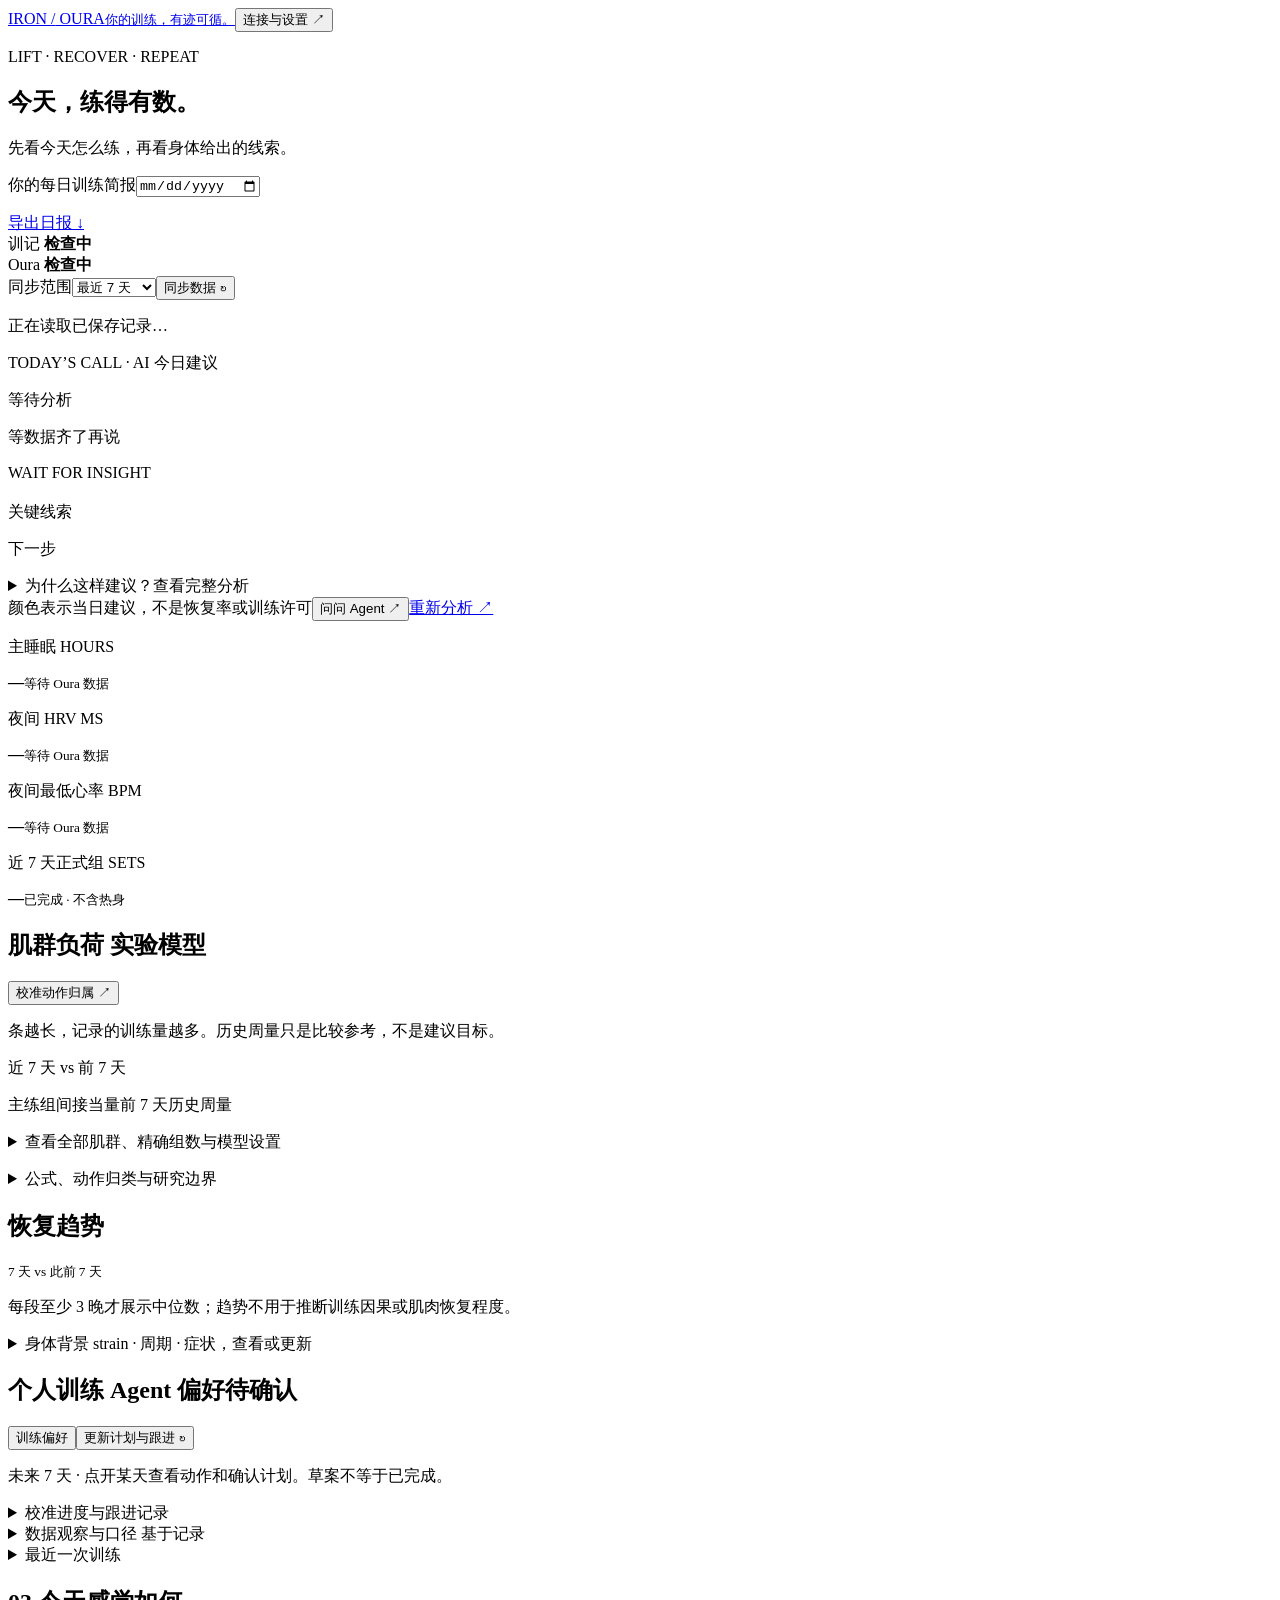
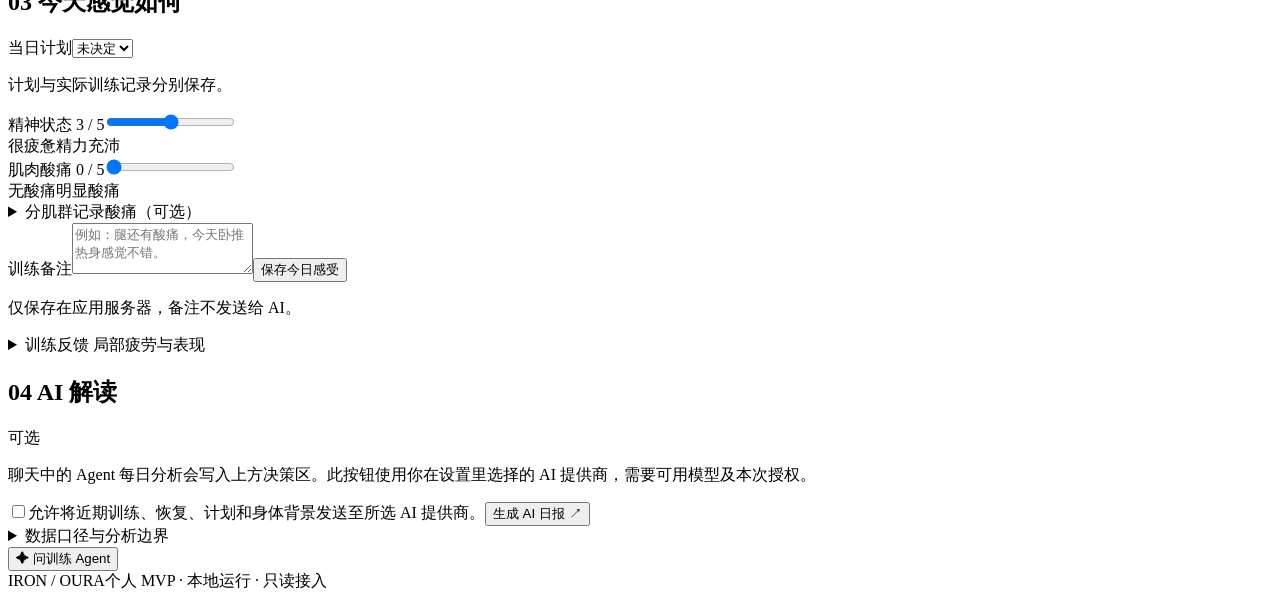
==== static/index.html @ e5709f3f "Clarify cloud storage and credential-free migration handoff" ====
<!doctype html>
<html lang="zh-CN">
<head><meta charset="utf-8"><meta name="viewport" content="width=device-width,initial-scale=1"><meta name="iron-token" content="__NONCE__"><title>IRON / OURA · 训练与恢复</title><link rel="stylesheet" href="/style.css"><script src="/app.js" defer></script></head>
<body>
<header><a class="brand" href="/">IRON <span>/</span> OURA<small>你的训练，有迹可循。</small></a><button class="ghost" id="settings-button">连接与设置 ↗</button></header>
<main>
<section class="intro"><div><p class="eyebrow">LIFT · RECOVER · REPEAT</p><h1>今天，练得有数。</h1><p class="sub">先看今天怎么练，再看身体给出的线索。</p></div><div class="date-block"><label for="report-date">你的每日训练简报</label><input id="report-date" type="date"><p id="timezone"></p><a id="export" class="text-link" href="#">导出日报 ↓</a></div></section>
<section class="source-bar" aria-label="数据连接"><div><span class="dot" id="xunji-dot"></span>训记 <b id="xunji-state">检查中</b></div><div><span class="dot" id="oura-dot"></span>Oura <b id="oura-state">检查中</b></div><div class="sync-controls"><label for="sync-days" class="sr-only">同步范围</label><select id="sync-days"><option value="7">最近 7 天</option><option value="28">最近 28 天</option></select><button id="sync">同步数据 ↻</button></div></section>
<p id="status" class="status" role="status" aria-live="polite">正在读取已保存记录…</p>
<section class="panel decision-panel" id="decision-panel" data-tone="neutral" aria-label="AI 今日决策"><div class="section-heading"><p class="eyebrow">TODAY’S CALL · AI 今日建议</p><span class="pill" id="decision-verdict">等待分析</span></div><div class="decision-layout"><div class="decision-main"><p class="decision-signal" id="decision-signal" role="status">等数据齐了再说</p><p class="decision-english" id="decision-english">WAIT FOR INSIGHT</p><h2 id="decision-headline"></h2><p id="decision-rationale"></p><p id="decision-meta" class="decision-meta"></p></div><div class="decision-side"><p class="mini-label">关键线索</p><div id="decision-clues"></div><p class="mini-label">下一步</p><p id="decision-next"></p></div></div><details class="decision-more"><summary>为什么这样建议？查看完整分析</summary><p id="decision-full-rationale"></p><ul id="decision-evidence"></ul><h3>不同状态，怎么选</h3><div id="decision-options"></div><div id="decision-details"></div></details><div class="decision-footer"><span>颜色表示当日建议，不是恢复率或训练许可</span><button id="chat-open-inline" class="ghost" type="button">问问 Agent ↗</button><a href="#ai-consent">重新分析 ↗</a><button id="decision-apply" type="button" hidden>提交保守修订，待核对</button></div></section>
<section class="metrics" aria-label="恢复指标"><article><p>主睡眠 <span>HOURS</span></p><strong id="sleep">—</strong><small id="sleep-baseline">等待 Oura 数据</small></article><article><p>夜间 HRV <span>MS</span></p><strong id="hrv">—</strong><small id="hrv-baseline">等待 Oura 数据</small></article><article><p>夜间最低心率 <span>BPM</span></p><strong id="rhr">—</strong><small id="rhr-baseline">等待 Oura 数据</small></article><article class="dark"><p>近 7 天正式组 <span>SETS</span></p><strong id="sets">—</strong><small id="week-meta">已完成 · 不含热身</small></article></section>
<div class="visual-grid"><section class="panel muscle-panel"><div class="section-heading"><h2>肌群负荷 <span class="pill">实验模型</span></h2><button id="muscle-edit" class="ghost" type="button">校准动作归属 ↗</button></div><p class="muted">条越长，记录的训练量越多。历史周量只是比较参考，不是建议目标。</p><div class="load-chart-heading"><div><p class="mini-label">近 7 天 vs 前 7 天</p><p class="chart-subtitle" id="load-coverage"></p></div><div class="chart-legend"><span><i class="legend-direct"></i>主练组</span><span><i class="legend-indirect"></i>间接当量</span><span><i class="legend-previous"></i>前 7 天</span><span><i class="legend-marker"></i>历史周量</span></div></div><div id="load-chart" class="load-chart" role="group" aria-label="肌群训练量条形图"></div><p id="load-summary" class="chart-note"></p><details class="load-all"><summary>查看全部肌群、精确组数与模型设置</summary><div class="muscle-controls"><label for="half-life">衰减半衰期假设</label><select id="half-life"><option value="1">1 天</option><option value="2">2 天（默认）</option><option value="3">3 天</option><option value="4">4 天</option></select><button type="button" id="save-half-life" class="ghost">保存假设</button><small>改变假设会重算估计，不代表改变身体恢复速度。</small></div><div class="table-scroll"><table class="muscle-table"><caption class="sr-only">按肌群的近七天训练量、间接组当量和残余负荷区间</caption><thead><tr><th scope="col">肌群</th><th scope="col">主练组<br>近7天</th><th scope="col">间接当量<br>近7天</th><th scope="col">总当量<br>前7天 → 近7天</th><th scope="col">历史周量<br>参考当量</th><th scope="col">残余负荷<br>估计区间</th><th scope="col">最近训练</th><th scope="col">酸痛<br>0–5</th><th scope="col">个体模型</th></tr></thead><tbody id="muscle-rows"></tbody></table></div></details><ul id="muscle-alerts" class="footnote"></ul><p id="muscle-focus" class="focus"></p><details class="method"><summary>公式、动作归类与研究边界</summary><p id="muscle-method"></p><p id="muscle-counts"></p><p>力量、辅助／控制和活动度是默认分类；弹力带或自重动作如果实际作为高努力力量训练，请在「校准动作归属」中调整。未识别动作不猜测肌群，主练和间接当量不应跨肌群求和。</p></details></section><section class="panel recovery-trends"><div class="section-heading"><h2>恢复趋势</h2><small>7 天 vs 此前 7 天</small></div><div id="recovery-trends"></div><p class="footnote">每段至少 3 晚才展示中位数；趋势不用于推断训练因果或肌肉恢复程度。</p></section></div><details class="panel health-panel"><summary>身体背景 <span>strain · 周期 · 症状，查看或更新</span></summary><p class="muted">Oura 数值自动读取；当前接口未提供周期阶段和 Symptom Radar 等级。以下由你确认，未知不会当作正常，也不会仅凭周期安排停练。</p><p id="health-history" class="muted"></p><form id="health-form"><label for="health-strain">当日 Oura strain（用户报告）</label><select id="health-strain"><option value="unknown">未知／未核对</option><option value="none">No signs</option><option value="minor">Minor signs</option><option value="major">Major signs</option></select><label for="health-cycle">当日周期背景</label><select id="health-cycle"><option value="unknown">未知／不填写</option><option value="menstrual">经期</option><option value="recently_ended">经期刚结束</option><option value="premenstrual">经前</option><option value="other">其他阶段</option></select><label for="health-symptoms">当日症状／感觉（未填不等于没有）</label><textarea id="health-symptoms" maxlength="1000"></textarea><button type="submit">保存身体背景</button></form></details>
<section class="panel agent-panel"><div class="section-heading"><h2>个人训练 Agent <span class="pill" id="coach-profile-state">偏好待确认</span></h2><div class="agent-actions"><button id="coach-profile-open" class="ghost" type="button">训练偏好</button><button id="coach-run" type="button">更新计划与跟进 ↻</button></div></div><p class="muted">未来 7 天 · 点开某天查看动作和确认计划。草案不等于已完成。</p><div id="coach-plans" class="coach-plans"></div><details class="method"><summary>校准进度与跟进记录</summary><div id="coach-calibration"></div><div id="coach-followup"></div><div id="coach-events"></div><p>校准预测的是你报告的局部疲劳。至少 10 个不同日期反馈、3 次相关训练、相关组 RPE 覆盖一半，且候选在留出反馈中改善，才会更新参数；尚非经过验证的生理疲劳测量。</p></details></section><div class="columns"><div class="left-column">
<details class="panel brief"><summary>数据观察与口径 <span class="pill" id="report-mode">基于记录</span></summary><ul id="observations"></ul><div class="focus"><p>一个关注点</p><div id="focus"></div></div></details>
<details class="panel training-history"><summary><span id="training-heading">最近一次训练</span><small id="last-date"></small></summary><div id="training" class="training"></div><details class="comparison"><summary>与上次同动作比较</summary><div id="comparisons"></div></details><p class="footnote">重量统一换算为 kg；自重动作未填负重时只计组数。递减组的子组单独计数。次数比较取相同负重下的最佳已完成组，未控制 RPE、动作顺序或器械差异。</p></details>
</div><div class="right-column">
<section class="panel checkin"><div class="section-heading"><h2><span>03</span> 今天感觉如何</h2></div><form id="checkin-form"><label for="daily-plan">当日计划</label><select id="daily-plan"><option value="undecided">未决定</option><option value="train">训练</option><option value="rest">休息</option></select><p class="footnote" id="plan-context">计划与实际训练记录分别保存。</p><label for="energy">精神状态 <output id="energy-value">3 / 5</output></label><input type="range" id="energy" min="1" max="5" value="3"><div class="range-labels"><span>很疲惫</span><span>精力充沛</span></div><label for="soreness">肌肉酸痛 <output id="soreness-value">0 / 5</output></label><input type="range" id="soreness" min="0" max="5" value="0"><div class="range-labels"><span>无酸痛</span><span>明显酸痛</span></div><details class="local-soreness"><summary>分肌群记录酸痛（可选）</summary><p class="footnote">未填表示未知，0 表示明确无酸痛。</p><div id="muscle-soreness"></div></details><label for="note">训练备注</label><textarea id="note" maxlength="1000" rows="3" placeholder="例如：腿还有酸痛，今天卧推热身感觉不错。"></textarea><button class="wide" type="submit">保存今日感受</button></form><p class="footnote">仅保存在应用服务器，备注不发送给 AI。</p></section>
<details class="panel feedback-panel"><summary>训练反馈 <span>局部疲劳与表现</span></summary><p class="muted">这里记录局部乏力/沉重感，和酸痛分开。空值表示未知。实际重量、次数与每组 RPE 请继续记在训记。</p><form id="feedback-form"><label for="feedback-phase">记录时点</label><select id="feedback-phase"><option value="pre">训练前／早晨</option><option value="post">训练后</option></select><div id="feedback-fatigue"></div><label for="feedback-performance">训练表现</label><select id="feedback-performance"><option value="unknown">未评估</option><option value="below">低于预期</option><option value="expected">符合预期</option><option value="above">高于预期</option></select><label class="consent"><input id="feedback-discomfort" type="checkbox">今天有需要核对的不适（将暂停自动生成当天的动作草案）</label><button class="wide" type="submit">保存反馈并重新评估</button></form></details><section class="panel ai-panel"><div class="section-heading"><h2><span>04</span> AI 解读</h2><span class="pill" id="ai-state">可选</span></div><p class="muted">聊天中的 Agent 每日分析会写入上方决策区。此按钮使用你在设置里选择的 AI 提供商，需要可用模型及本次授权。</p><label class="consent"><input id="ai-consent" type="checkbox"><span id="ai-consent-copy">允许将近期训练、恢复、计划和身体背景发送至所选 AI 提供商。</span></label><button id="ai-generate" class="wide ghost">生成 AI 日报 ↗</button><div id="ai-result" class="ai-result"></div><small id="ai-meta"></small></section>
</div></div>
<details class="method"><summary>数据口径与分析边界</summary><p id="limits"></p><p>日期以 Oura 返回的 day 和训记 datestr 对齐。主睡眠使用 Oura 标记的 long_sleep 记录；普通 sleep 片段不视为整晚睡眠，也不参与恢复基线与趋势。若同日有多条主睡眠记录，取最长一条，不额外累计午睡。刚同步后的睡眠可能尚未上传；缺失值显示为「—」。近 7 天统计截至所选日期。今日计划按日期保存，未选择时显示「未决定」。恢复趋势以截至所选日期的最近 7 天和此前 7 天分别取中位数，每段至少需 3 晚；未同步日期不会被当作休息日。AI 解读需手动生成，缓存内容不会随同步自动更新。面板本身不会后台同步；若已设置 Codex 晨报任务，由该任务运行时更新数据，无需面板服务保持开启。</p></details>
</main><button id="chat-toggle" type="button" class="chat-toggle" aria-expanded="false" aria-controls="chat-drawer">✦ 问训练 Agent</button>
<aside id="chat-drawer" class="chat-drawer" hidden aria-labelledby="chat-heading"><div class="chat-header"><div><p class="eyebrow">YOUR TRAINING COMPANION</p><h2 id="chat-heading">问训练 Agent</h2></div><button id="chat-close" class="ghost" type="button" aria-label="关闭聊天">✕</button></div><div class="chat-context"><span id="chat-context-date"></span><button id="chat-new" class="ghost" type="button">新对话</button></div><p id="chat-model" class="chat-model"></p><div id="chat-messages" class="chat-messages" role="log" aria-label="训练对话" aria-relevant="additions"></div><div id="chat-suggestions" class="chat-suggestions"></div><p id="chat-status" class="chat-status" role="status" aria-live="polite"></p><form id="chat-form"><label class="sr-only" for="chat-input">关于报告的问题</label><textarea id="chat-input" rows="2" maxlength="2000" placeholder="例如：这些组数是减载，还是平时的安排？"></textarea><label class="consent chat-consent"><input id="chat-consent" type="checkbox"><span id="chat-consent-copy">同意发送本次聊天及报告背景至所选 AI 提供商。</span></label><div class="chat-compose-actions"><small>Enter 发送 · Shift + Enter 换行</small><button id="chat-send" type="submit">发送 ↗</button></div></form><p class="chat-footnote" id="chat-data-note">对话保存在应用服务器；聊天不会自动修改计划或反馈。API 可能收费，数据处理以所选提供商条款为准。</p></aside>
<footer><span>IRON / OURA</span><span>个人 MVP · 本地运行 · 只读接入</span></footer>
<dialog id="settings-dialog"><form id="settings-form"><div class="section-heading"><h2>连接你的数据</h2><button type="button" class="ghost" id="settings-close" aria-label="关闭">✕</button></div><p class="muted">密钥只保存在应用服务器服务端，不会返回浏览器。留空表示保留原值。</p><fieldset><legend>01 / 训记</legend><label for="xunji-key">训练 API Key</label><input id="xunji-key" type="password" autocomplete="off" placeholder="已从你提供的接入文件配置"><small>使用训练数据密钥即可；MVP 暂不读取饮食、身体数据。</small></fieldset><fieldset><legend>02 / Oura</legend><p>在 <a href="https://developer.ouraring.com/" target="_blank" rel="noreferrer">Oura 开发者平台 ↗</a> 创建个人 OAuth 应用，配置下方回调地址。</p><label for="redirect-uri">Redirect URI（须完全一致）</label><input id="redirect-uri" readonly><label for="oura-client">Client ID</label><input id="oura-client" autocomplete="off" placeholder="留空保留原值"><label for="oura-secret">Client Secret</label><input id="oura-secret" type="password" autocomplete="off" placeholder="留空保留原值"><small>仅请求 daily 范围，读取睡眠与恢复。需要符合 Oura API 会员要求。</small></fieldset><fieldset><legend>03 / AI 提供商 · 日报与网页聊天</legend><label for="ai-provider">选择 AI 提供商</label><select id="ai-provider"><option value="gemini">Google / Gemini</option><option value="openai">OpenAI</option></select><div id="openai-fields"><label for="openai-key">OpenAI API Key</label><input id="openai-key" type="password" autocomplete="off" placeholder="留空保留原值"><label for="openai-model">OpenAI 模型 ID</label><input id="openai-model" placeholder="填写账户可用的文本模型 ID"><small>Responses API 使用 store:false，不等于零数据保留。</small></div><div id="gemini-fields" hidden><label for="gemini-key">Gemini API Key</label><input id="gemini-key" type="password" autocomplete="off" placeholder="填在这里，只保存在应用服务器"><small>在 <a href="https://aistudio.google.com/api-keys" target="_blank" rel="noreferrer">Google AI Studio ↗</a> 管理 API Key。</small><label for="gemini-model">Gemini 模型 ID</label><input id="gemini-model" placeholder="填写该 Key 可用的模型 ID，如 AI Studio 显示的名称"><label class="consent"><input id="gemini-paid" type="checkbox">我确认此 Key 所属项目已启用 Gemini API 付费服务</label><small>此应用发送私人健康背景。Google 的<a href="https://ai.google.dev/gemini-api/terms#unpaid-services" target="_blank" rel="noreferrer">免费服务条款</a>要求不要提交敏感或个人信息；请使用付费服务。模型访问与费用以你的项目为准。</small></div><small>保存设置不会自动调用模型。网页发送前会再次显示实际提供商并要求授权。</small></fieldset><div class="dialog-actions"><button type="submit">保存设置</button><button id="connect-oura" type="button" class="ghost">保存并授权 Oura ↗</button></div><p id="settings-status" role="status"></p></form></dialog>
<dialog id="muscle-dialog"><form id="muscle-form"><div class="section-heading"><h2>校准动作归属</h2><button type="button" class="ghost" id="muscle-close" aria-label="关闭动作归属">✕</button></div><p class="muted">这是供你核对的默认归属。修改仅影响应用服务器分析，不会修改训记原始记录。</p><label for="mapping-exercise">动作（近 28 天）</label><select id="mapping-exercise"></select><label for="mapping-kind">动作类型</label><select id="mapping-kind"><option value="strength">力量（计入模型）</option><option value="support">辅助／控制（单列）</option><option value="mobility">拉伸／活动度（单列）</option><option value="unmapped">待归类（暂不计入）</option></select><p class="footnote" id="mapping-source"></p><div id="mapping-weights"></div><p class="footnote">每个主练肌群每组计 1，间接参与计 0.5。动作技术、握距、器械和单侧记录方式会影响归属，请按实际训练调整。</p><div class="dialog-actions"><button type="submit">保存动作归属</button><button type="button" class="ghost" id="mapping-reset">恢复默认</button></div><p id="mapping-status" role="status"></p></form></dialog><dialog id="coach-profile-dialog"><form id="coach-profile-form"><div class="section-heading"><h2>你的训练偏好</h2><button type="button" id="coach-profile-close" class="ghost" aria-label="关闭训练偏好">✕</button></div><label for="coach-goal">主要目标</label><select id="coach-goal"><option value="balanced">力量与增肌兼顾</option><option value="hypertrophy">增肌</option><option value="strength">力量</option></select><fieldset><legend>每周可训练日（1–5 天）</legend><div id="coach-weekdays"></div></fieldset><label for="coach-minutes">每次可用时间（分钟）</label><input id="coach-minutes" type="number" min="20" max="120" value="45" required><label for="coach-split">训练分配</label><select id="coach-split"><option value="history">沿用历史模板</option><option value="upper_lower">下肢／上肢交替</option></select><fieldset><legend>重点发展肌群</legend><div id="coach-priorities"></div></fieldset><fieldset><legend>低优先级肌群（区别于禁练）</legend><div id="coach-depriorities"></div></fieldset><label class="choice"><input type="checkbox" id="coach-shoulder-caution">肩部历史不适注意：多保留余力，暂不自动递增上肢动作次数</label><label class="choice"><input type="checkbox" id="coach-shoulder-review">肩部动作范围尚待核对，暂缓自动分配上肢动作</label><fieldset><legend>暂不安排的肌群</legend><div id="coach-exclusions"></div></fieldset><label for="coach-exercises">暂不安排的动作（每行一个，名称与日志一致）</label><textarea id="coach-exercises" rows="3" maxlength="2000"></textarea><p class="footnote">偏好用于草案规划；有不适时，请明确排除相关动作/肌群，系统不会从文字推断诊断。</p><button type="submit" class="wide">保存偏好并生成草案</button><p id="coach-profile-message" role="status"></p></form></dialog></body></html>
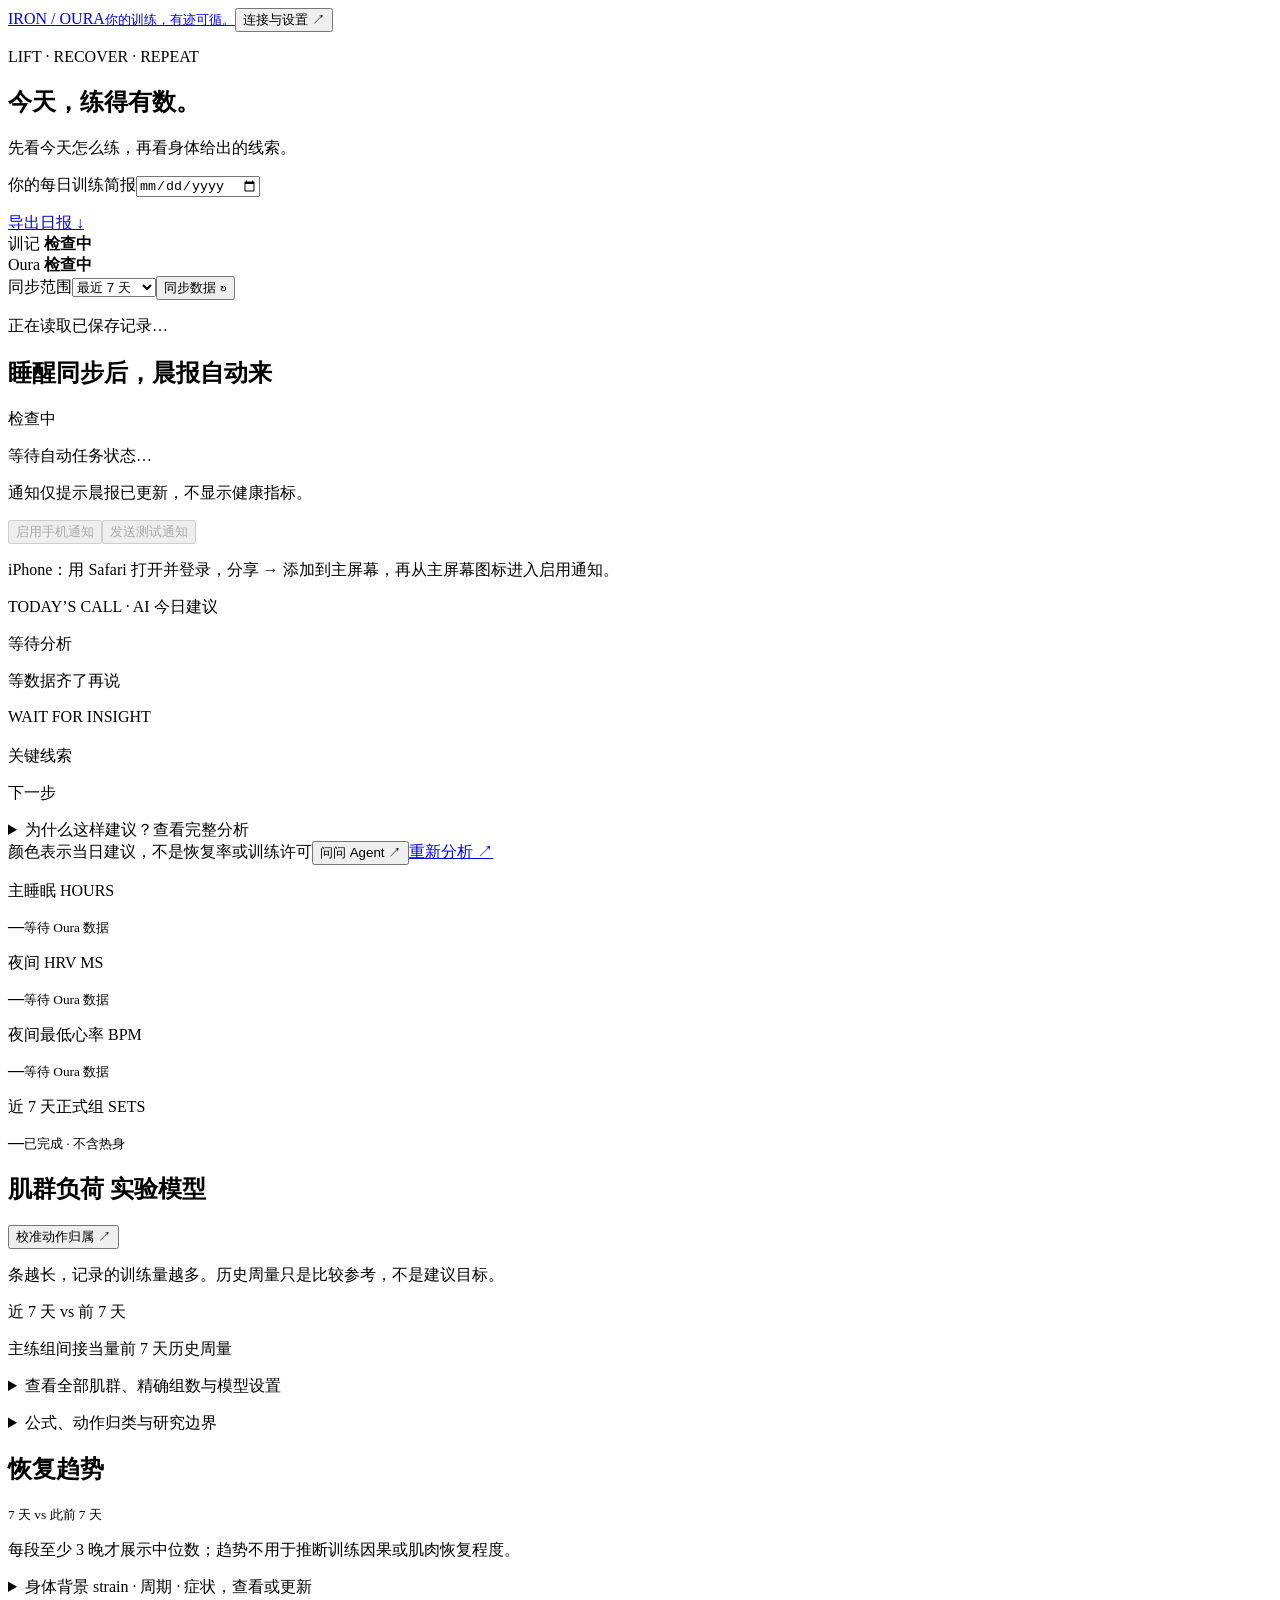
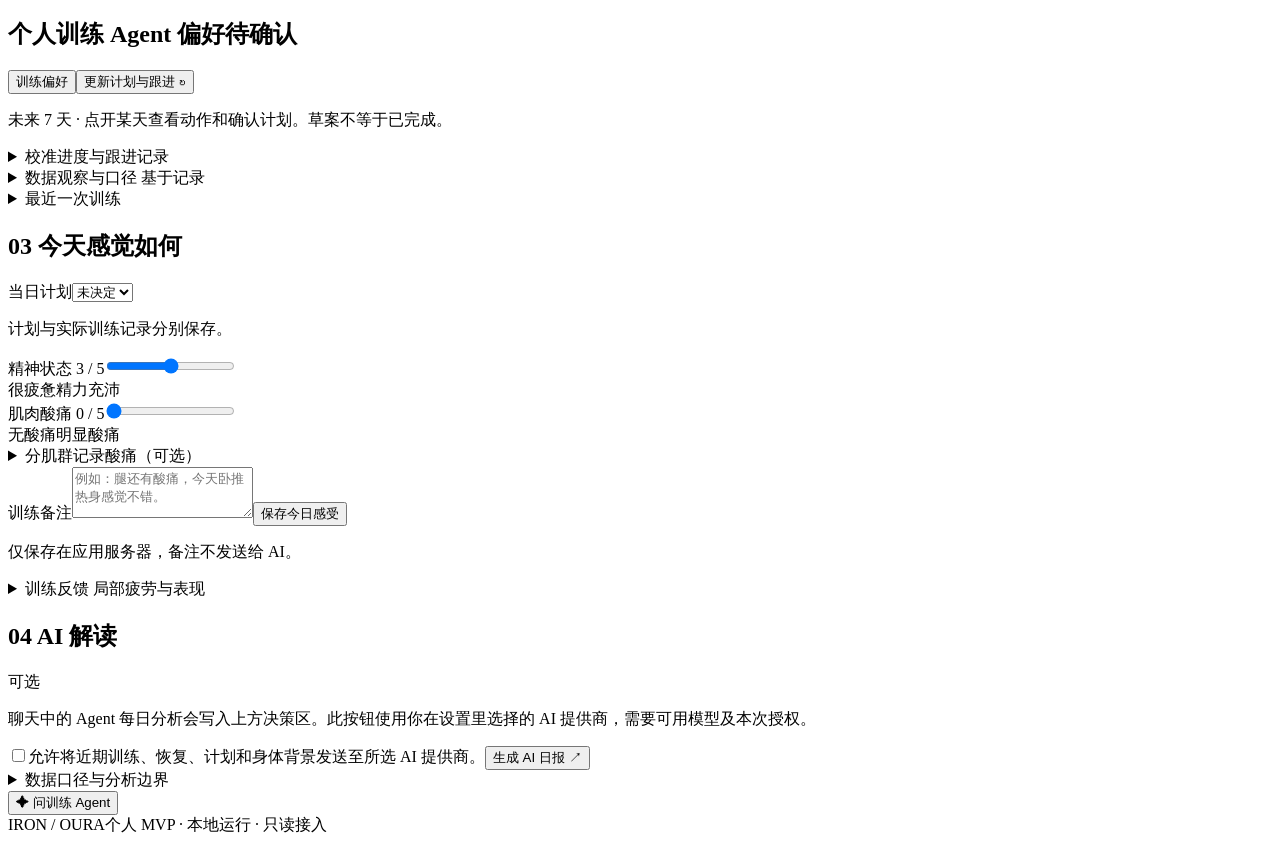
==== commit bcca42c7: "Trigger reports after stable Oura sleep sync and add opt-in Web Push" ====
--- a/static/index.html
+++ b/static/index.html
@@ -1,12 +1,13 @@
 <!doctype html>
 <html lang="zh-CN">
-<head><meta charset="utf-8"><meta name="viewport" content="width=device-width,initial-scale=1"><meta name="iron-token" content="__NONCE__"><title>IRON / OURA · 训练与恢复</title><link rel="stylesheet" href="/style.css"><script src="/app.js" defer></script></head>
+<head><meta charset="utf-8"><meta name="viewport" content="width=device-width,initial-scale=1"><meta name="iron-token" content="__NONCE__"><title>IRON / OURA · 训练与恢复</title><link rel="stylesheet" href="/style.css"><link rel="manifest" href="/manifest.webmanifest"><link rel="apple-touch-icon" href="/icon-192.png"><meta name="theme-color" content="#3e543b"><meta name="apple-mobile-web-app-capable" content="yes"><script src="/app.js" defer></script><script src="/push.js" defer></script></head>
 <body>
 <header><a class="brand" href="/">IRON <span>/</span> OURA<small>你的训练，有迹可循。</small></a><button class="ghost" id="settings-button">连接与设置 ↗</button></header>
 <main>
 <section class="intro"><div><p class="eyebrow">LIFT · RECOVER · REPEAT</p><h1>今天，练得有数。</h1><p class="sub">先看今天怎么练，再看身体给出的线索。</p></div><div class="date-block"><label for="report-date">你的每日训练简报</label><input id="report-date" type="date"><p id="timezone"></p><a id="export" class="text-link" href="#">导出日报 ↓</a></div></section>
 <section class="source-bar" aria-label="数据连接"><div><span class="dot" id="xunji-dot"></span>训记 <b id="xunji-state">检查中</b></div><div><span class="dot" id="oura-dot"></span>Oura <b id="oura-state">检查中</b></div><div class="sync-controls"><label for="sync-days" class="sr-only">同步范围</label><select id="sync-days"><option value="7">最近 7 天</option><option value="28">最近 28 天</option></select><button id="sync">同步数据 ↻</button></div></section>
 <p id="status" class="status" role="status" aria-live="polite">正在读取已保存记录…</p>
+<section class="panel automation-panel" aria-label="自动晨报与手机通知"><div class="section-heading"><h2>睡醒同步后，晨报自动来</h2><span class="pill" id="automation-badge">检查中</span></div><p id="automation-status" class="muted">等待自动任务状态…</p><p id="push-status" class="footnote">通知仅提示晨报已更新，不显示健康指标。</p><div class="automation-actions"><button id="push-enable" type="button" disabled>启用手机通知</button><button id="push-test" type="button" class="ghost" disabled>发送测试通知</button><button id="push-disable" type="button" class="ghost" hidden>关闭此设备通知</button><button id="automation-retry" type="button" class="ghost" hidden>重新尝试今日分析</button></div><p id="push-help" class="footnote">iPhone：用 Safari 打开并登录，分享 → 添加到主屏幕，再从主屏幕图标进入启用通知。</p></section>
 <section class="panel decision-panel" id="decision-panel" data-tone="neutral" aria-label="AI 今日决策"><div class="section-heading"><p class="eyebrow">TODAY’S CALL · AI 今日建议</p><span class="pill" id="decision-verdict">等待分析</span></div><div class="decision-layout"><div class="decision-main"><p class="decision-signal" id="decision-signal" role="status">等数据齐了再说</p><p class="decision-english" id="decision-english">WAIT FOR INSIGHT</p><h2 id="decision-headline"></h2><p id="decision-rationale"></p><p id="decision-meta" class="decision-meta"></p></div><div class="decision-side"><p class="mini-label">关键线索</p><div id="decision-clues"></div><p class="mini-label">下一步</p><p id="decision-next"></p></div></div><details class="decision-more"><summary>为什么这样建议？查看完整分析</summary><p id="decision-full-rationale"></p><ul id="decision-evidence"></ul><h3>不同状态，怎么选</h3><div id="decision-options"></div><div id="decision-details"></div></details><div class="decision-footer"><span>颜色表示当日建议，不是恢复率或训练许可</span><button id="chat-open-inline" class="ghost" type="button">问问 Agent ↗</button><a href="#ai-consent">重新分析 ↗</a><button id="decision-apply" type="button" hidden>提交保守修订，待核对</button></div></section>
 <section class="metrics" aria-label="恢复指标"><article><p>主睡眠 <span>HOURS</span></p><strong id="sleep">—</strong><small id="sleep-baseline">等待 Oura 数据</small></article><article><p>夜间 HRV <span>MS</span></p><strong id="hrv">—</strong><small id="hrv-baseline">等待 Oura 数据</small></article><article><p>夜间最低心率 <span>BPM</span></p><strong id="rhr">—</strong><small id="rhr-baseline">等待 Oura 数据</small></article><article class="dark"><p>近 7 天正式组 <span>SETS</span></p><strong id="sets">—</strong><small id="week-meta">已完成 · 不含热身</small></article></section>
 <div class="visual-grid"><section class="panel muscle-panel"><div class="section-heading"><h2>肌群负荷 <span class="pill">实验模型</span></h2><button id="muscle-edit" class="ghost" type="button">校准动作归属 ↗</button></div><p class="muted">条越长，记录的训练量越多。历史周量只是比较参考，不是建议目标。</p><div class="load-chart-heading"><div><p class="mini-label">近 7 天 vs 前 7 天</p><p class="chart-subtitle" id="load-coverage"></p></div><div class="chart-legend"><span><i class="legend-direct"></i>主练组</span><span><i class="legend-indirect"></i>间接当量</span><span><i class="legend-previous"></i>前 7 天</span><span><i class="legend-marker"></i>历史周量</span></div></div><div id="load-chart" class="load-chart" role="group" aria-label="肌群训练量条形图"></div><p id="load-summary" class="chart-note"></p><details class="load-all"><summary>查看全部肌群、精确组数与模型设置</summary><div class="muscle-controls"><label for="half-life">衰减半衰期假设</label><select id="half-life"><option value="1">1 天</option><option value="2">2 天（默认）</option><option value="3">3 天</option><option value="4">4 天</option></select><button type="button" id="save-half-life" class="ghost">保存假设</button><small>改变假设会重算估计，不代表改变身体恢复速度。</small></div><div class="table-scroll"><table class="muscle-table"><caption class="sr-only">按肌群的近七天训练量、间接组当量和残余负荷区间</caption><thead><tr><th scope="col">肌群</th><th scope="col">主练组<br>近7天</th><th scope="col">间接当量<br>近7天</th><th scope="col">总当量<br>前7天 → 近7天</th><th scope="col">历史周量<br>参考当量</th><th scope="col">残余负荷<br>估计区间</th><th scope="col">最近训练</th><th scope="col">酸痛<br>0–5</th><th scope="col">个体模型</th></tr></thead><tbody id="muscle-rows"></tbody></table></div></details><ul id="muscle-alerts" class="footnote"></ul><p id="muscle-focus" class="focus"></p><details class="method"><summary>公式、动作归类与研究边界</summary><p id="muscle-method"></p><p id="muscle-counts"></p><p>力量、辅助／控制和活动度是默认分类；弹力带或自重动作如果实际作为高努力力量训练，请在「校准动作归属」中调整。未识别动作不猜测肌群，主练和间接当量不应跨肌群求和。</p></details></section><section class="panel recovery-trends"><div class="section-heading"><h2>恢复趋势</h2><small>7 天 vs 此前 7 天</small></div><div id="recovery-trends"></div><p class="footnote">每段至少 3 晚才展示中位数；趋势不用于推断训练因果或肌肉恢复程度。</p></section></div><details class="panel health-panel"><summary>身体背景 <span>strain · 周期 · 症状，查看或更新</span></summary><p class="muted">Oura 数值自动读取；当前接口未提供周期阶段和 Symptom Radar 等级。以下由你确认，未知不会当作正常，也不会仅凭周期安排停练。</p><p id="health-history" class="muted"></p><form id="health-form"><label for="health-strain">当日 Oura strain（用户报告）</label><select id="health-strain"><option value="unknown">未知／未核对</option><option value="none">No signs</option><option value="minor">Minor signs</option><option value="major">Major signs</option></select><label for="health-cycle">当日周期背景</label><select id="health-cycle"><option value="unknown">未知／不填写</option><option value="menstrual">经期</option><option value="recently_ended">经期刚结束</option><option value="premenstrual">经前</option><option value="other">其他阶段</option></select><label for="health-symptoms">当日症状／感觉（未填不等于没有）</label><textarea id="health-symptoms" maxlength="1000"></textarea><button type="submit">保存身体背景</button></form></details>
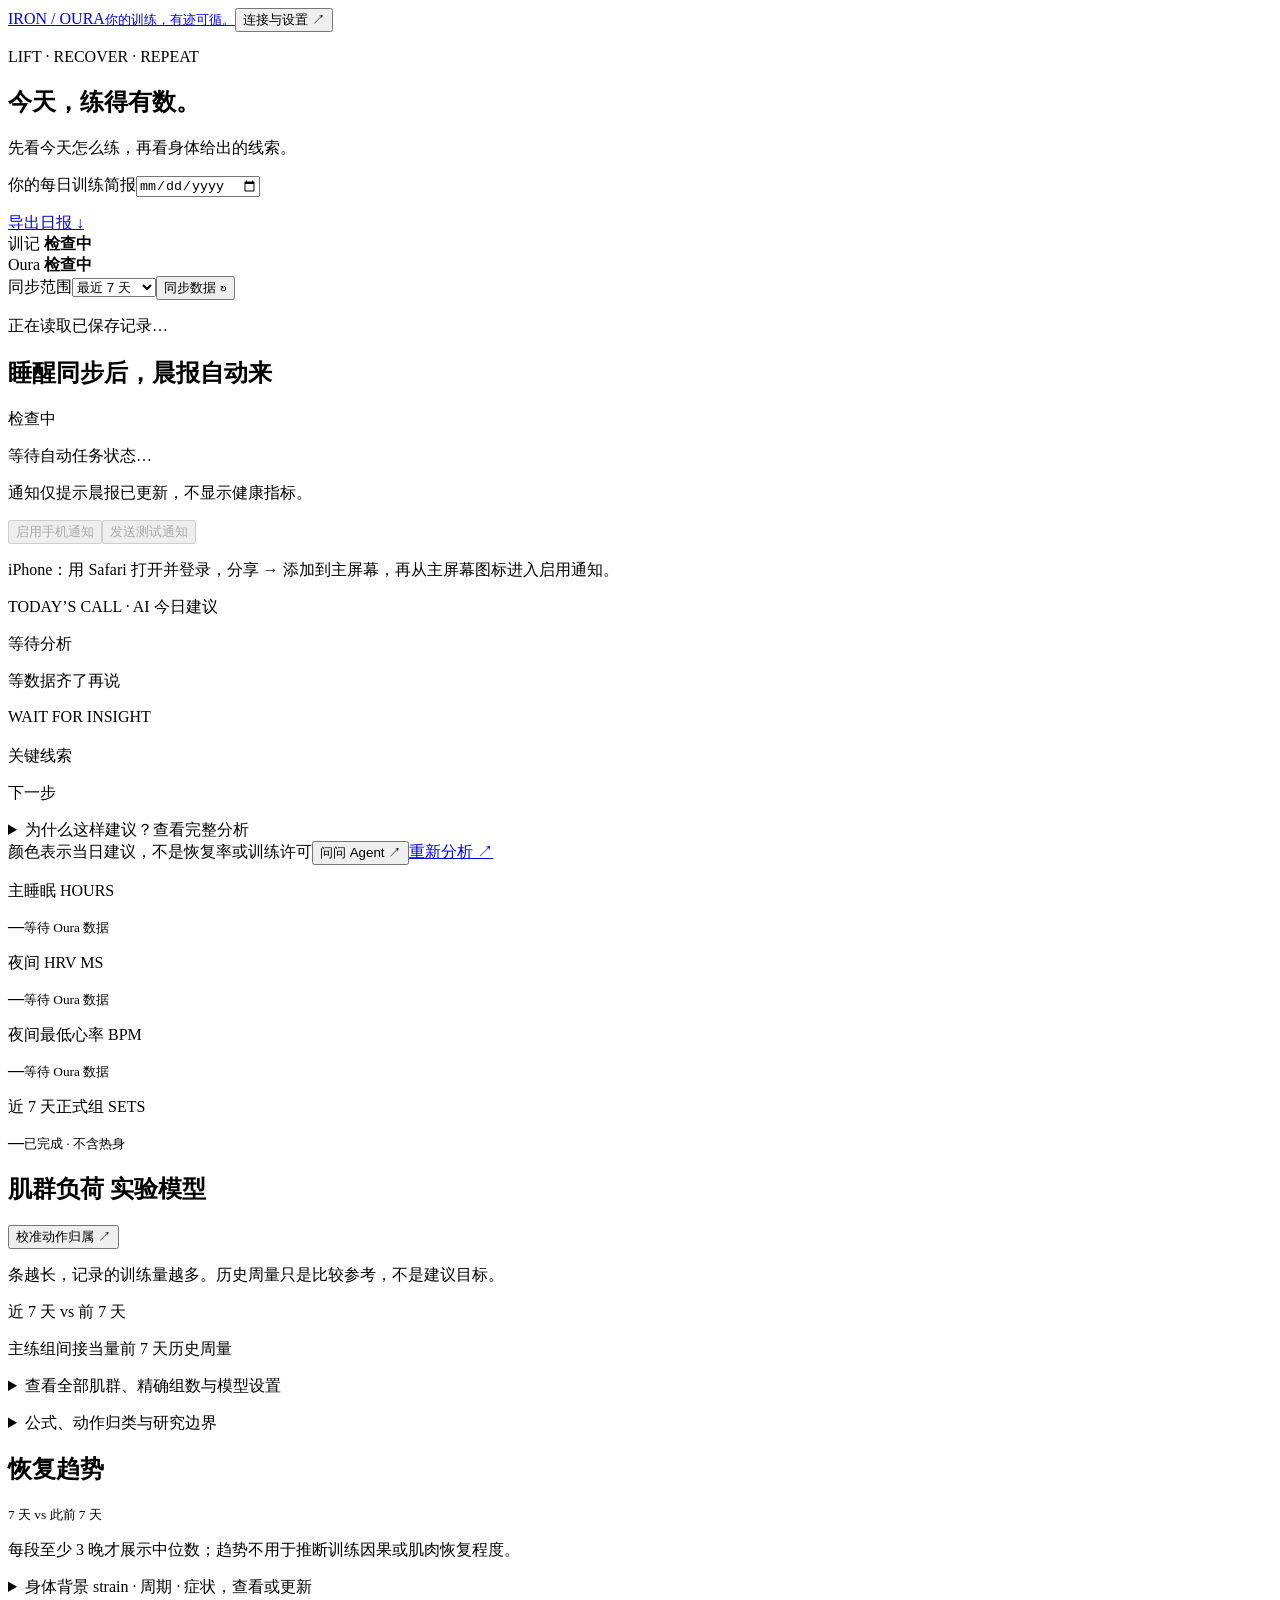
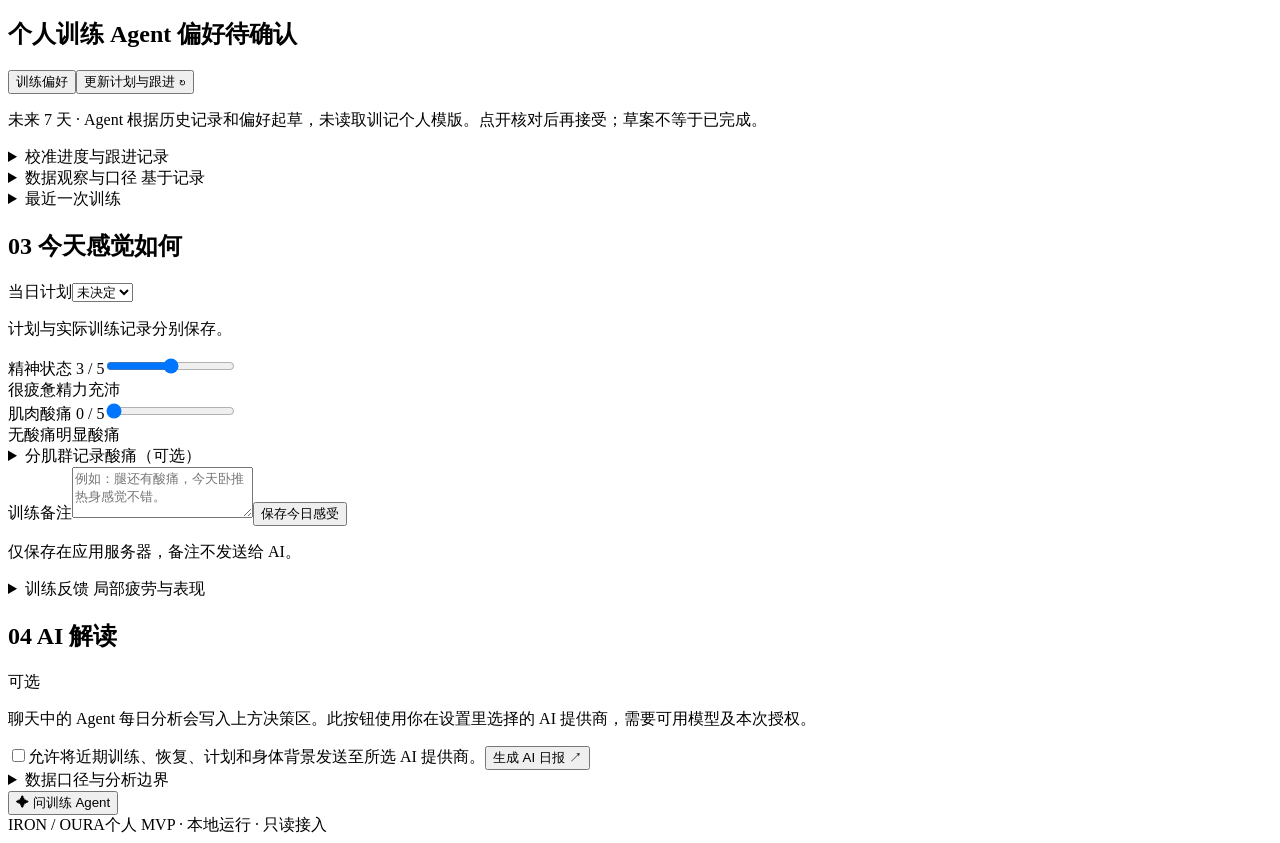
==== commit 552d8112: "Distinguish planned rest from canceling training and label draft provenance" ====
--- a/static/index.html
+++ b/static/index.html
@@ -1,6 +1,6 @@
 <!doctype html>
 <html lang="zh-CN">
-<head><meta charset="utf-8"><meta name="viewport" content="width=device-width,initial-scale=1"><meta name="iron-token" content="__NONCE__"><title>IRON / OURA · 训练与恢复</title><link rel="stylesheet" href="/style.css"><link rel="manifest" href="/manifest.webmanifest"><link rel="apple-touch-icon" href="/icon-192.png"><meta name="theme-color" content="#3e543b"><meta name="apple-mobile-web-app-capable" content="yes"><script src="/app.js" defer></script><script src="/push.js" defer></script></head>
+<head><meta charset="utf-8"><meta name="viewport" content="width=device-width,initial-scale=1"><meta name="iron-token" content="__NONCE__"><title>IRON / OURA · 训练与恢复</title><link rel="stylesheet" href="/style.css"><link rel="manifest" href="/manifest.webmanifest"><link rel="apple-touch-icon" href="/icon-192.png"><meta name="theme-color" content="#3e543b"><meta name="apple-mobile-web-app-capable" content="yes"><script src="/api.js" defer></script><script src="/app.js" defer></script><script src="/push.js" defer></script><script src="/auth.js" defer></script></head>
 <body>
 <header><a class="brand" href="/">IRON <span>/</span> OURA<small>你的训练，有迹可循。</small></a><button class="ghost" id="settings-button">连接与设置 ↗</button></header>
 <main>
@@ -11,7 +11,7 @@
 <section class="panel decision-panel" id="decision-panel" data-tone="neutral" aria-label="AI 今日决策"><div class="section-heading"><p class="eyebrow">TODAY’S CALL · AI 今日建议</p><span class="pill" id="decision-verdict">等待分析</span></div><div class="decision-layout"><div class="decision-main"><p class="decision-signal" id="decision-signal" role="status">等数据齐了再说</p><p class="decision-english" id="decision-english">WAIT FOR INSIGHT</p><h2 id="decision-headline"></h2><p id="decision-rationale"></p><p id="decision-meta" class="decision-meta"></p></div><div class="decision-side"><p class="mini-label">关键线索</p><div id="decision-clues"></div><p class="mini-label">下一步</p><p id="decision-next"></p></div></div><details class="decision-more"><summary>为什么这样建议？查看完整分析</summary><p id="decision-full-rationale"></p><ul id="decision-evidence"></ul><h3>不同状态，怎么选</h3><div id="decision-options"></div><div id="decision-details"></div></details><div class="decision-footer"><span>颜色表示当日建议，不是恢复率或训练许可</span><button id="chat-open-inline" class="ghost" type="button">问问 Agent ↗</button><a href="#ai-consent">重新分析 ↗</a><button id="decision-apply" type="button" hidden>提交保守修订，待核对</button></div></section>
 <section class="metrics" aria-label="恢复指标"><article><p>主睡眠 <span>HOURS</span></p><strong id="sleep">—</strong><small id="sleep-baseline">等待 Oura 数据</small></article><article><p>夜间 HRV <span>MS</span></p><strong id="hrv">—</strong><small id="hrv-baseline">等待 Oura 数据</small></article><article><p>夜间最低心率 <span>BPM</span></p><strong id="rhr">—</strong><small id="rhr-baseline">等待 Oura 数据</small></article><article class="dark"><p>近 7 天正式组 <span>SETS</span></p><strong id="sets">—</strong><small id="week-meta">已完成 · 不含热身</small></article></section>
 <div class="visual-grid"><section class="panel muscle-panel"><div class="section-heading"><h2>肌群负荷 <span class="pill">实验模型</span></h2><button id="muscle-edit" class="ghost" type="button">校准动作归属 ↗</button></div><p class="muted">条越长，记录的训练量越多。历史周量只是比较参考，不是建议目标。</p><div class="load-chart-heading"><div><p class="mini-label">近 7 天 vs 前 7 天</p><p class="chart-subtitle" id="load-coverage"></p></div><div class="chart-legend"><span><i class="legend-direct"></i>主练组</span><span><i class="legend-indirect"></i>间接当量</span><span><i class="legend-previous"></i>前 7 天</span><span><i class="legend-marker"></i>历史周量</span></div></div><div id="load-chart" class="load-chart" role="group" aria-label="肌群训练量条形图"></div><p id="load-summary" class="chart-note"></p><details class="load-all"><summary>查看全部肌群、精确组数与模型设置</summary><div class="muscle-controls"><label for="half-life">衰减半衰期假设</label><select id="half-life"><option value="1">1 天</option><option value="2">2 天（默认）</option><option value="3">3 天</option><option value="4">4 天</option></select><button type="button" id="save-half-life" class="ghost">保存假设</button><small>改变假设会重算估计，不代表改变身体恢复速度。</small></div><div class="table-scroll"><table class="muscle-table"><caption class="sr-only">按肌群的近七天训练量、间接组当量和残余负荷区间</caption><thead><tr><th scope="col">肌群</th><th scope="col">主练组<br>近7天</th><th scope="col">间接当量<br>近7天</th><th scope="col">总当量<br>前7天 → 近7天</th><th scope="col">历史周量<br>参考当量</th><th scope="col">残余负荷<br>估计区间</th><th scope="col">最近训练</th><th scope="col">酸痛<br>0–5</th><th scope="col">个体模型</th></tr></thead><tbody id="muscle-rows"></tbody></table></div></details><ul id="muscle-alerts" class="footnote"></ul><p id="muscle-focus" class="focus"></p><details class="method"><summary>公式、动作归类与研究边界</summary><p id="muscle-method"></p><p id="muscle-counts"></p><p>力量、辅助／控制和活动度是默认分类；弹力带或自重动作如果实际作为高努力力量训练，请在「校准动作归属」中调整。未识别动作不猜测肌群，主练和间接当量不应跨肌群求和。</p></details></section><section class="panel recovery-trends"><div class="section-heading"><h2>恢复趋势</h2><small>7 天 vs 此前 7 天</small></div><div id="recovery-trends"></div><p class="footnote">每段至少 3 晚才展示中位数；趋势不用于推断训练因果或肌肉恢复程度。</p></section></div><details class="panel health-panel"><summary>身体背景 <span>strain · 周期 · 症状，查看或更新</span></summary><p class="muted">Oura 数值自动读取；当前接口未提供周期阶段和 Symptom Radar 等级。以下由你确认，未知不会当作正常，也不会仅凭周期安排停练。</p><p id="health-history" class="muted"></p><form id="health-form"><label for="health-strain">当日 Oura strain（用户报告）</label><select id="health-strain"><option value="unknown">未知／未核对</option><option value="none">No signs</option><option value="minor">Minor signs</option><option value="major">Major signs</option></select><label for="health-cycle">当日周期背景</label><select id="health-cycle"><option value="unknown">未知／不填写</option><option value="menstrual">经期</option><option value="recently_ended">经期刚结束</option><option value="premenstrual">经前</option><option value="other">其他阶段</option></select><label for="health-symptoms">当日症状／感觉（未填不等于没有）</label><textarea id="health-symptoms" maxlength="1000"></textarea><button type="submit">保存身体背景</button></form></details>
-<section class="panel agent-panel"><div class="section-heading"><h2>个人训练 Agent <span class="pill" id="coach-profile-state">偏好待确认</span></h2><div class="agent-actions"><button id="coach-profile-open" class="ghost" type="button">训练偏好</button><button id="coach-run" type="button">更新计划与跟进 ↻</button></div></div><p class="muted">未来 7 天 · 点开某天查看动作和确认计划。草案不等于已完成。</p><div id="coach-plans" class="coach-plans"></div><details class="method"><summary>校准进度与跟进记录</summary><div id="coach-calibration"></div><div id="coach-followup"></div><div id="coach-events"></div><p>校准预测的是你报告的局部疲劳。至少 10 个不同日期反馈、3 次相关训练、相关组 RPE 覆盖一半，且候选在留出反馈中改善，才会更新参数；尚非经过验证的生理疲劳测量。</p></details></section><div class="columns"><div class="left-column">
+<section class="panel agent-panel"><div class="section-heading"><h2>个人训练 Agent <span class="pill" id="coach-profile-state">偏好待确认</span></h2><div class="agent-actions"><button id="coach-profile-open" class="ghost" type="button">训练偏好</button><button id="coach-run" type="button">更新计划与跟进 ↻</button></div></div><p class="muted">未来 7 天 · Agent 根据历史记录和偏好起草，未读取训记个人模版。点开核对后再接受；草案不等于已完成。</p><div id="coach-plans" class="coach-plans"></div><details class="method"><summary>校准进度与跟进记录</summary><div id="coach-calibration"></div><div id="coach-followup"></div><div id="coach-events"></div><p>校准预测的是你报告的局部疲劳。至少 10 个不同日期反馈、3 次相关训练、相关组 RPE 覆盖一半，且候选在留出反馈中改善，才会更新参数；尚非经过验证的生理疲劳测量。</p></details></section><div class="columns"><div class="left-column">
 <details class="panel brief"><summary>数据观察与口径 <span class="pill" id="report-mode">基于记录</span></summary><ul id="observations"></ul><div class="focus"><p>一个关注点</p><div id="focus"></div></div></details>
 <details class="panel training-history"><summary><span id="training-heading">最近一次训练</span><small id="last-date"></small></summary><div id="training" class="training"></div><details class="comparison"><summary>与上次同动作比较</summary><div id="comparisons"></div></details><p class="footnote">重量统一换算为 kg；自重动作未填负重时只计组数。递减组的子组单独计数。次数比较取相同负重下的最佳已完成组，未控制 RPE、动作顺序或器械差异。</p></details>
 </div><div class="right-column">
@@ -22,5 +22,5 @@
 </main><button id="chat-toggle" type="button" class="chat-toggle" aria-expanded="false" aria-controls="chat-drawer">✦ 问训练 Agent</button>
 <aside id="chat-drawer" class="chat-drawer" hidden aria-labelledby="chat-heading"><div class="chat-header"><div><p class="eyebrow">YOUR TRAINING COMPANION</p><h2 id="chat-heading">问训练 Agent</h2></div><button id="chat-close" class="ghost" type="button" aria-label="关闭聊天">✕</button></div><div class="chat-context"><span id="chat-context-date"></span><button id="chat-new" class="ghost" type="button">新对话</button></div><p id="chat-model" class="chat-model"></p><div id="chat-messages" class="chat-messages" role="log" aria-label="训练对话" aria-relevant="additions"></div><div id="chat-suggestions" class="chat-suggestions"></div><p id="chat-status" class="chat-status" role="status" aria-live="polite"></p><form id="chat-form"><label class="sr-only" for="chat-input">关于报告的问题</label><textarea id="chat-input" rows="2" maxlength="2000" placeholder="例如：这些组数是减载，还是平时的安排？"></textarea><label class="consent chat-consent"><input id="chat-consent" type="checkbox"><span id="chat-consent-copy">同意发送本次聊天及报告背景至所选 AI 提供商。</span></label><div class="chat-compose-actions"><small>Enter 发送 · Shift + Enter 换行</small><button id="chat-send" type="submit">发送 ↗</button></div></form><p class="chat-footnote" id="chat-data-note">对话保存在应用服务器；聊天不会自动修改计划或反馈。API 可能收费，数据处理以所选提供商条款为准。</p></aside>
 <footer><span>IRON / OURA</span><span>个人 MVP · 本地运行 · 只读接入</span></footer>
-<dialog id="settings-dialog"><form id="settings-form"><div class="section-heading"><h2>连接你的数据</h2><button type="button" class="ghost" id="settings-close" aria-label="关闭">✕</button></div><p class="muted">密钥只保存在应用服务器服务端，不会返回浏览器。留空表示保留原值。</p><fieldset><legend>01 / 训记</legend><label for="xunji-key">训练 API Key</label><input id="xunji-key" type="password" autocomplete="off" placeholder="已从你提供的接入文件配置"><small>使用训练数据密钥即可；MVP 暂不读取饮食、身体数据。</small></fieldset><fieldset><legend>02 / Oura</legend><p>在 <a href="https://developer.ouraring.com/" target="_blank" rel="noreferrer">Oura 开发者平台 ↗</a> 创建个人 OAuth 应用，配置下方回调地址。</p><label for="redirect-uri">Redirect URI（须完全一致）</label><input id="redirect-uri" readonly><label for="oura-client">Client ID</label><input id="oura-client" autocomplete="off" placeholder="留空保留原值"><label for="oura-secret">Client Secret</label><input id="oura-secret" type="password" autocomplete="off" placeholder="留空保留原值"><small>仅请求 daily 范围，读取睡眠与恢复。需要符合 Oura API 会员要求。</small></fieldset><fieldset><legend>03 / AI 提供商 · 日报与网页聊天</legend><label for="ai-provider">选择 AI 提供商</label><select id="ai-provider"><option value="gemini">Google / Gemini</option><option value="openai">OpenAI</option></select><div id="openai-fields"><label for="openai-key">OpenAI API Key</label><input id="openai-key" type="password" autocomplete="off" placeholder="留空保留原值"><label for="openai-model">OpenAI 模型 ID</label><input id="openai-model" placeholder="填写账户可用的文本模型 ID"><small>Responses API 使用 store:false，不等于零数据保留。</small></div><div id="gemini-fields" hidden><label for="gemini-key">Gemini API Key</label><input id="gemini-key" type="password" autocomplete="off" placeholder="填在这里，只保存在应用服务器"><small>在 <a href="https://aistudio.google.com/api-keys" target="_blank" rel="noreferrer">Google AI Studio ↗</a> 管理 API Key。</small><label for="gemini-model">Gemini 模型 ID</label><input id="gemini-model" placeholder="填写该 Key 可用的模型 ID，如 AI Studio 显示的名称"><label class="consent"><input id="gemini-paid" type="checkbox">我确认此 Key 所属项目已启用 Gemini API 付费服务</label><small>此应用发送私人健康背景。Google 的<a href="https://ai.google.dev/gemini-api/terms#unpaid-services" target="_blank" rel="noreferrer">免费服务条款</a>要求不要提交敏感或个人信息；请使用付费服务。模型访问与费用以你的项目为准。</small></div><small>保存设置不会自动调用模型。网页发送前会再次显示实际提供商并要求授权。</small></fieldset><div class="dialog-actions"><button type="submit">保存设置</button><button id="connect-oura" type="button" class="ghost">保存并授权 Oura ↗</button></div><p id="settings-status" role="status"></p></form></dialog>
+<dialog id="settings-dialog"><form id="settings-form"><div class="section-heading"><h2>连接你的数据</h2><button type="button" class="ghost" id="settings-close" aria-label="关闭">✕</button></div><p class="muted">密钥只保存在应用服务器服务端，不会返回浏览器。留空表示保留原值。</p><fieldset><legend>01 / 训记</legend><label for="xunji-key">训练 API Key</label><input id="xunji-key" type="password" autocomplete="off" placeholder="已从你提供的接入文件配置"><small>使用训练数据密钥即可；MVP 暂不读取饮食、身体数据。</small></fieldset><fieldset><legend>02 / Oura</legend><p>在 <a href="https://developer.ouraring.com/" target="_blank" rel="noreferrer">Oura 开发者平台 ↗</a> 创建个人 OAuth 应用，配置下方回调地址。</p><label for="redirect-uri">Redirect URI（须完全一致）</label><input id="redirect-uri" readonly><label for="oura-client">Client ID</label><input id="oura-client" autocomplete="off" placeholder="留空保留原值"><label for="oura-secret">Client Secret</label><input id="oura-secret" type="password" autocomplete="off" placeholder="留空保留原值"><small>仅请求 daily 范围，读取睡眠与恢复。需要符合 Oura API 会员要求。</small></fieldset><fieldset><legend>03 / AI 提供商 · 日报与网页聊天</legend><label for="ai-provider">选择 AI 提供商</label><select id="ai-provider"><option value="gemini">Google / Gemini</option><option value="openai">OpenAI</option></select><div id="openai-fields"><label for="openai-key">OpenAI API Key</label><input id="openai-key" type="password" autocomplete="off" placeholder="留空保留原值"><label for="openai-model">OpenAI 模型 ID</label><input id="openai-model" placeholder="填写账户可用的文本模型 ID"><small>Responses API 使用 store:false，不等于零数据保留。</small></div><div id="gemini-fields" hidden><label for="gemini-key">Gemini API Key</label><input id="gemini-key" type="password" autocomplete="off" placeholder="填在这里，只保存在应用服务器"><small>在 <a href="https://aistudio.google.com/api-keys" target="_blank" rel="noreferrer">Google AI Studio ↗</a> 管理 API Key。</small><label for="gemini-model">Gemini 模型 ID</label><input id="gemini-model" placeholder="填写该 Key 可用的模型 ID，如 AI Studio 显示的名称"><label class="consent"><input id="gemini-paid" type="checkbox">我确认此 Key 所属项目已启用 Gemini API 付费服务</label><small>此应用发送私人健康背景。Google 的<a href="https://ai.google.dev/gemini-api/terms#unpaid-services" target="_blank" rel="noreferrer">免费服务条款</a>要求不要提交敏感或个人信息；请使用付费服务。模型访问与费用以你的项目为准。</small></div><small>保存设置不会自动调用模型。网页发送前会再次显示实际提供商并要求授权。</small></fieldset><div class="dialog-actions"><button type="submit">保存设置</button><button id="connect-oura" type="button" class="ghost">保存并授权 Oura ↗</button></div><section id="login-device-settings" hidden><h3>登录与设备</h3><p class="footnote">记住的设备可保持登录 90 天。退出后需要重新输入网页密码。</p><div class="automation-actions"><button id="show-login-devices" type="button" class="ghost">查看已登录设备</button><button id="logout-device" type="button" class="ghost">退出此设备</button><button id="logout-others" type="button" class="ghost">退出其他设备</button></div><ul id="login-devices" class="login-device-list"></ul><p id="login-device-status" class="footnote" role="status"></p></section><p id="settings-status" role="status"></p></form></dialog>
 <dialog id="muscle-dialog"><form id="muscle-form"><div class="section-heading"><h2>校准动作归属</h2><button type="button" class="ghost" id="muscle-close" aria-label="关闭动作归属">✕</button></div><p class="muted">这是供你核对的默认归属。修改仅影响应用服务器分析，不会修改训记原始记录。</p><label for="mapping-exercise">动作（近 28 天）</label><select id="mapping-exercise"></select><label for="mapping-kind">动作类型</label><select id="mapping-kind"><option value="strength">力量（计入模型）</option><option value="support">辅助／控制（单列）</option><option value="mobility">拉伸／活动度（单列）</option><option value="unmapped">待归类（暂不计入）</option></select><p class="footnote" id="mapping-source"></p><div id="mapping-weights"></div><p class="footnote">每个主练肌群每组计 1，间接参与计 0.5。动作技术、握距、器械和单侧记录方式会影响归属，请按实际训练调整。</p><div class="dialog-actions"><button type="submit">保存动作归属</button><button type="button" class="ghost" id="mapping-reset">恢复默认</button></div><p id="mapping-status" role="status"></p></form></dialog><dialog id="coach-profile-dialog"><form id="coach-profile-form"><div class="section-heading"><h2>你的训练偏好</h2><button type="button" id="coach-profile-close" class="ghost" aria-label="关闭训练偏好">✕</button></div><label for="coach-goal">主要目标</label><select id="coach-goal"><option value="balanced">力量与增肌兼顾</option><option value="hypertrophy">增肌</option><option value="strength">力量</option></select><fieldset><legend>每周可训练日（1–5 天）</legend><div id="coach-weekdays"></div></fieldset><label for="coach-minutes">每次可用时间（分钟）</label><input id="coach-minutes" type="number" min="20" max="120" value="45" required><label for="coach-split">训练分配</label><select id="coach-split"><option value="history">沿用历史模板</option><option value="upper_lower">下肢／上肢交替</option></select><fieldset><legend>重点发展肌群</legend><div id="coach-priorities"></div></fieldset><fieldset><legend>低优先级肌群（区别于禁练）</legend><div id="coach-depriorities"></div></fieldset><label class="choice"><input type="checkbox" id="coach-shoulder-caution">肩部历史不适注意：多保留余力，暂不自动递增上肢动作次数</label><label class="choice"><input type="checkbox" id="coach-shoulder-review">肩部动作范围尚待核对，暂缓自动分配上肢动作</label><fieldset><legend>暂不安排的肌群</legend><div id="coach-exclusions"></div></fieldset><label for="coach-exercises">暂不安排的动作（每行一个，名称与日志一致）</label><textarea id="coach-exercises" rows="3" maxlength="2000"></textarea><p class="footnote">偏好用于草案规划；有不适时，请明确排除相关动作/肌群，系统不会从文字推断诊断。</p><button type="submit" class="wide">保存偏好并生成草案</button><p id="coach-profile-message" role="status"></p></form></dialog></body></html>
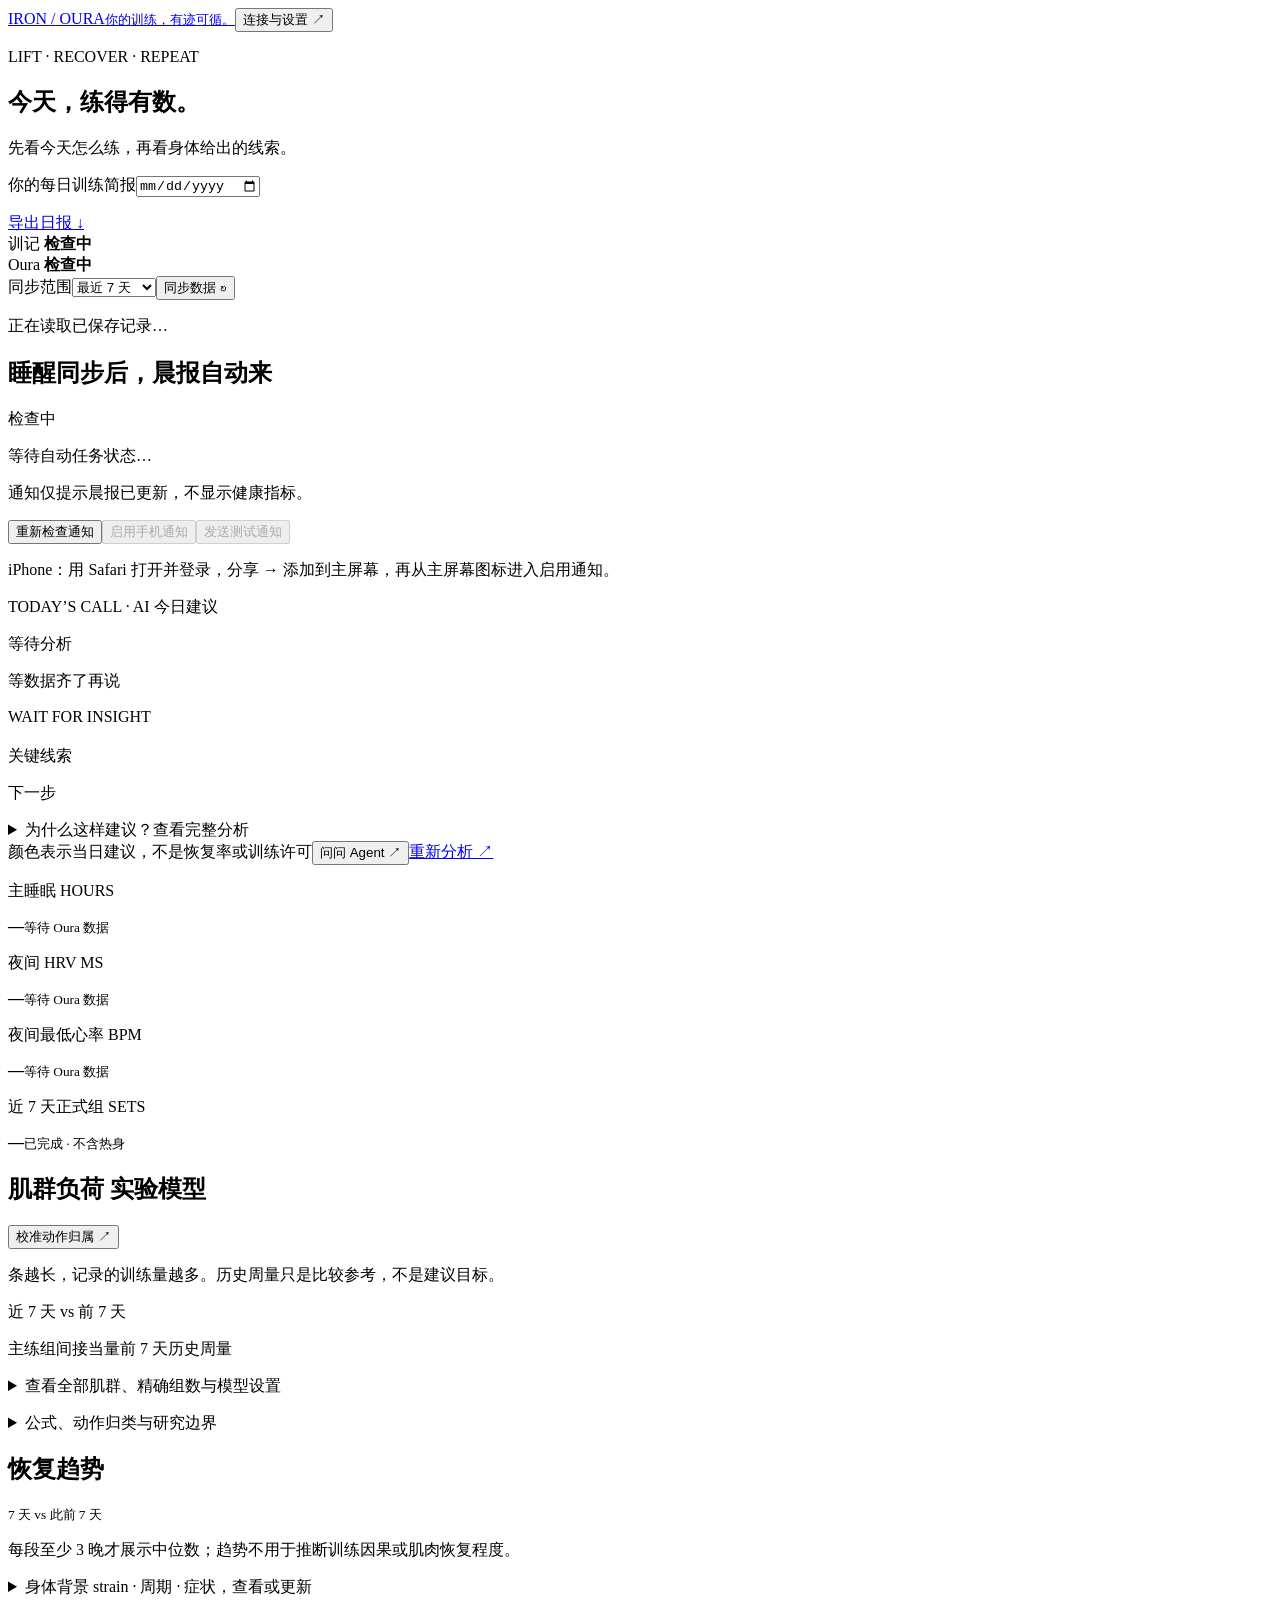
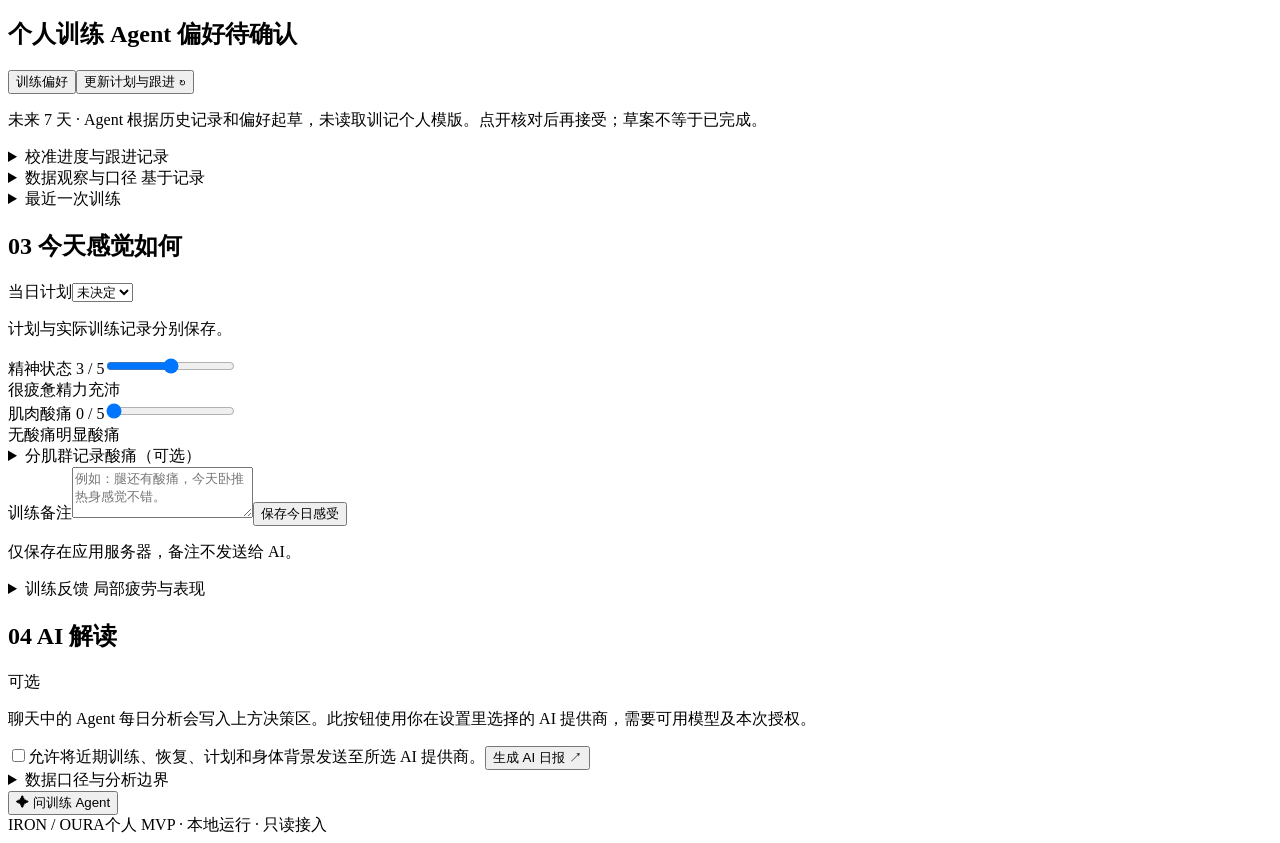
==== commit 72fb7075: "Fix push initialization race and provide device recheck recovery" ====
--- a/static/index.html
+++ b/static/index.html
@@ -7,7 +7,7 @@
 <section class="intro"><div><p class="eyebrow">LIFT · RECOVER · REPEAT</p><h1>今天，练得有数。</h1><p class="sub">先看今天怎么练，再看身体给出的线索。</p></div><div class="date-block"><label for="report-date">你的每日训练简报</label><input id="report-date" type="date"><p id="timezone"></p><a id="export" class="text-link" href="#">导出日报 ↓</a></div></section>
 <section class="source-bar" aria-label="数据连接"><div><span class="dot" id="xunji-dot"></span>训记 <b id="xunji-state">检查中</b></div><div><span class="dot" id="oura-dot"></span>Oura <b id="oura-state">检查中</b></div><div class="sync-controls"><label for="sync-days" class="sr-only">同步范围</label><select id="sync-days"><option value="7">最近 7 天</option><option value="28">最近 28 天</option></select><button id="sync">同步数据 ↻</button></div></section>
 <p id="status" class="status" role="status" aria-live="polite">正在读取已保存记录…</p>
-<section class="panel automation-panel" aria-label="自动晨报与手机通知"><div class="section-heading"><h2>睡醒同步后，晨报自动来</h2><span class="pill" id="automation-badge">检查中</span></div><p id="automation-status" class="muted">等待自动任务状态…</p><p id="push-status" class="footnote">通知仅提示晨报已更新，不显示健康指标。</p><div class="automation-actions"><button id="push-enable" type="button" disabled>启用手机通知</button><button id="push-test" type="button" class="ghost" disabled>发送测试通知</button><button id="push-disable" type="button" class="ghost" hidden>关闭此设备通知</button><button id="automation-retry" type="button" class="ghost" hidden>重新尝试今日分析</button></div><p id="push-help" class="footnote">iPhone：用 Safari 打开并登录，分享 → 添加到主屏幕，再从主屏幕图标进入启用通知。</p></section>
+<section class="panel automation-panel" aria-label="自动晨报与手机通知"><div class="section-heading"><h2>睡醒同步后，晨报自动来</h2><span class="pill" id="automation-badge">检查中</span></div><p id="automation-status" class="muted">等待自动任务状态…</p><p id="push-status" class="footnote">通知仅提示晨报已更新，不显示健康指标。</p><div class="automation-actions"><button id="push-recheck" type="button" class="ghost">重新检查通知</button><button id="push-enable" type="button" disabled>启用手机通知</button><button id="push-test" type="button" class="ghost" disabled>发送测试通知</button><button id="push-disable" type="button" class="ghost" hidden>关闭此设备通知</button><button id="automation-retry" type="button" class="ghost" hidden>重新尝试今日分析</button></div><p id="push-help" class="footnote">iPhone：用 Safari 打开并登录，分享 → 添加到主屏幕，再从主屏幕图标进入启用通知。</p></section>
 <section class="panel decision-panel" id="decision-panel" data-tone="neutral" aria-label="AI 今日决策"><div class="section-heading"><p class="eyebrow">TODAY’S CALL · AI 今日建议</p><span class="pill" id="decision-verdict">等待分析</span></div><div class="decision-layout"><div class="decision-main"><p class="decision-signal" id="decision-signal" role="status">等数据齐了再说</p><p class="decision-english" id="decision-english">WAIT FOR INSIGHT</p><h2 id="decision-headline"></h2><p id="decision-rationale"></p><p id="decision-meta" class="decision-meta"></p></div><div class="decision-side"><p class="mini-label">关键线索</p><div id="decision-clues"></div><p class="mini-label">下一步</p><p id="decision-next"></p></div></div><details class="decision-more"><summary>为什么这样建议？查看完整分析</summary><p id="decision-full-rationale"></p><ul id="decision-evidence"></ul><h3>不同状态，怎么选</h3><div id="decision-options"></div><div id="decision-details"></div></details><div class="decision-footer"><span>颜色表示当日建议，不是恢复率或训练许可</span><button id="chat-open-inline" class="ghost" type="button">问问 Agent ↗</button><a href="#ai-consent">重新分析 ↗</a><button id="decision-apply" type="button" hidden>提交保守修订，待核对</button></div></section>
 <section class="metrics" aria-label="恢复指标"><article><p>主睡眠 <span>HOURS</span></p><strong id="sleep">—</strong><small id="sleep-baseline">等待 Oura 数据</small></article><article><p>夜间 HRV <span>MS</span></p><strong id="hrv">—</strong><small id="hrv-baseline">等待 Oura 数据</small></article><article><p>夜间最低心率 <span>BPM</span></p><strong id="rhr">—</strong><small id="rhr-baseline">等待 Oura 数据</small></article><article class="dark"><p>近 7 天正式组 <span>SETS</span></p><strong id="sets">—</strong><small id="week-meta">已完成 · 不含热身</small></article></section>
 <div class="visual-grid"><section class="panel muscle-panel"><div class="section-heading"><h2>肌群负荷 <span class="pill">实验模型</span></h2><button id="muscle-edit" class="ghost" type="button">校准动作归属 ↗</button></div><p class="muted">条越长，记录的训练量越多。历史周量只是比较参考，不是建议目标。</p><div class="load-chart-heading"><div><p class="mini-label">近 7 天 vs 前 7 天</p><p class="chart-subtitle" id="load-coverage"></p></div><div class="chart-legend"><span><i class="legend-direct"></i>主练组</span><span><i class="legend-indirect"></i>间接当量</span><span><i class="legend-previous"></i>前 7 天</span><span><i class="legend-marker"></i>历史周量</span></div></div><div id="load-chart" class="load-chart" role="group" aria-label="肌群训练量条形图"></div><p id="load-summary" class="chart-note"></p><details class="load-all"><summary>查看全部肌群、精确组数与模型设置</summary><div class="muscle-controls"><label for="half-life">衰减半衰期假设</label><select id="half-life"><option value="1">1 天</option><option value="2">2 天（默认）</option><option value="3">3 天</option><option value="4">4 天</option></select><button type="button" id="save-half-life" class="ghost">保存假设</button><small>改变假设会重算估计，不代表改变身体恢复速度。</small></div><div class="table-scroll"><table class="muscle-table"><caption class="sr-only">按肌群的近七天训练量、间接组当量和残余负荷区间</caption><thead><tr><th scope="col">肌群</th><th scope="col">主练组<br>近7天</th><th scope="col">间接当量<br>近7天</th><th scope="col">总当量<br>前7天 → 近7天</th><th scope="col">历史周量<br>参考当量</th><th scope="col">残余负荷<br>估计区间</th><th scope="col">最近训练</th><th scope="col">酸痛<br>0–5</th><th scope="col">个体模型</th></tr></thead><tbody id="muscle-rows"></tbody></table></div></details><ul id="muscle-alerts" class="footnote"></ul><p id="muscle-focus" class="focus"></p><details class="method"><summary>公式、动作归类与研究边界</summary><p id="muscle-method"></p><p id="muscle-counts"></p><p>力量、辅助／控制和活动度是默认分类；弹力带或自重动作如果实际作为高努力力量训练，请在「校准动作归属」中调整。未识别动作不猜测肌群，主练和间接当量不应跨肌群求和。</p></details></section><section class="panel recovery-trends"><div class="section-heading"><h2>恢复趋势</h2><small>7 天 vs 此前 7 天</small></div><div id="recovery-trends"></div><p class="footnote">每段至少 3 晚才展示中位数；趋势不用于推断训练因果或肌肉恢复程度。</p></section></div><details class="panel health-panel"><summary>身体背景 <span>strain · 周期 · 症状，查看或更新</span></summary><p class="muted">Oura 数值自动读取；当前接口未提供周期阶段和 Symptom Radar 等级。以下由你确认，未知不会当作正常，也不会仅凭周期安排停练。</p><p id="health-history" class="muted"></p><form id="health-form"><label for="health-strain">当日 Oura strain（用户报告）</label><select id="health-strain"><option value="unknown">未知／未核对</option><option value="none">No signs</option><option value="minor">Minor signs</option><option value="major">Major signs</option></select><label for="health-cycle">当日周期背景</label><select id="health-cycle"><option value="unknown">未知／不填写</option><option value="menstrual">经期</option><option value="recently_ended">经期刚结束</option><option value="premenstrual">经前</option><option value="other">其他阶段</option></select><label for="health-symptoms">当日症状／感觉（未填不等于没有）</label><textarea id="health-symptoms" maxlength="1000"></textarea><button type="submit">保存身体背景</button></form></details>
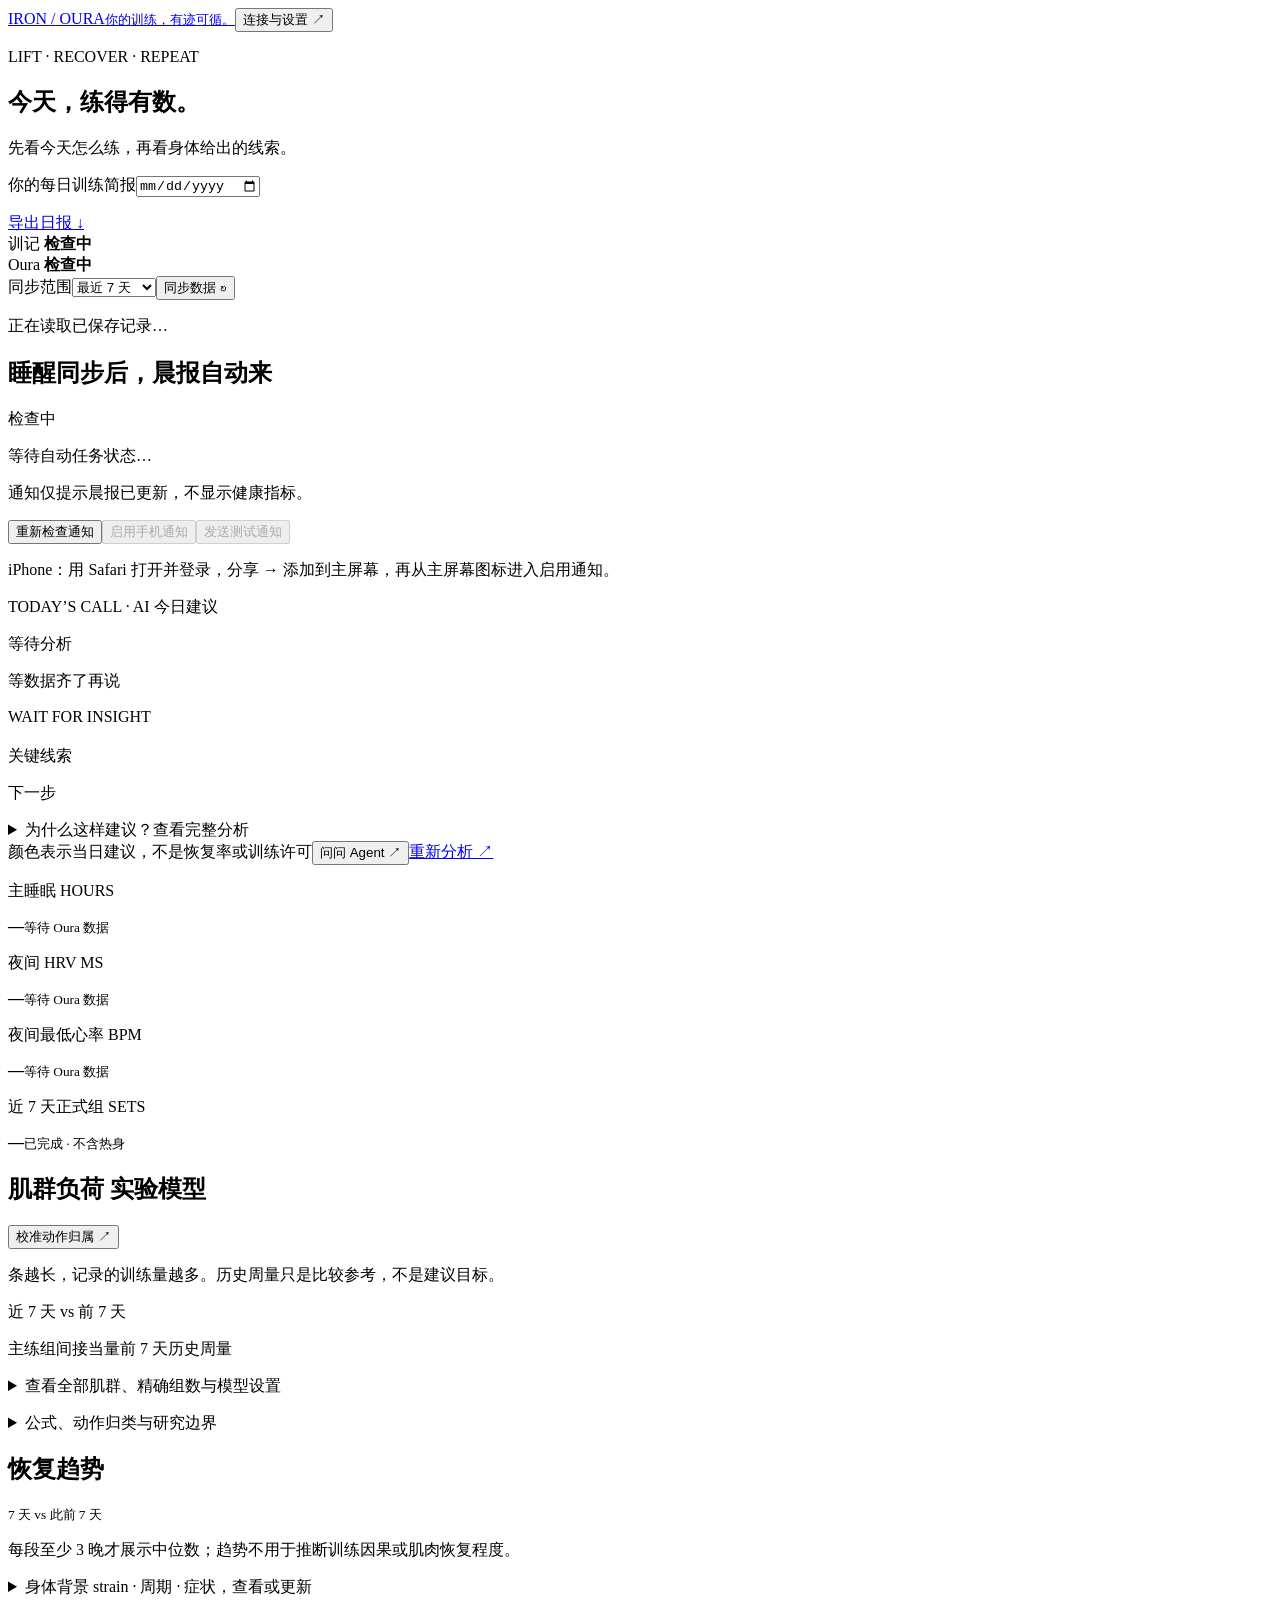
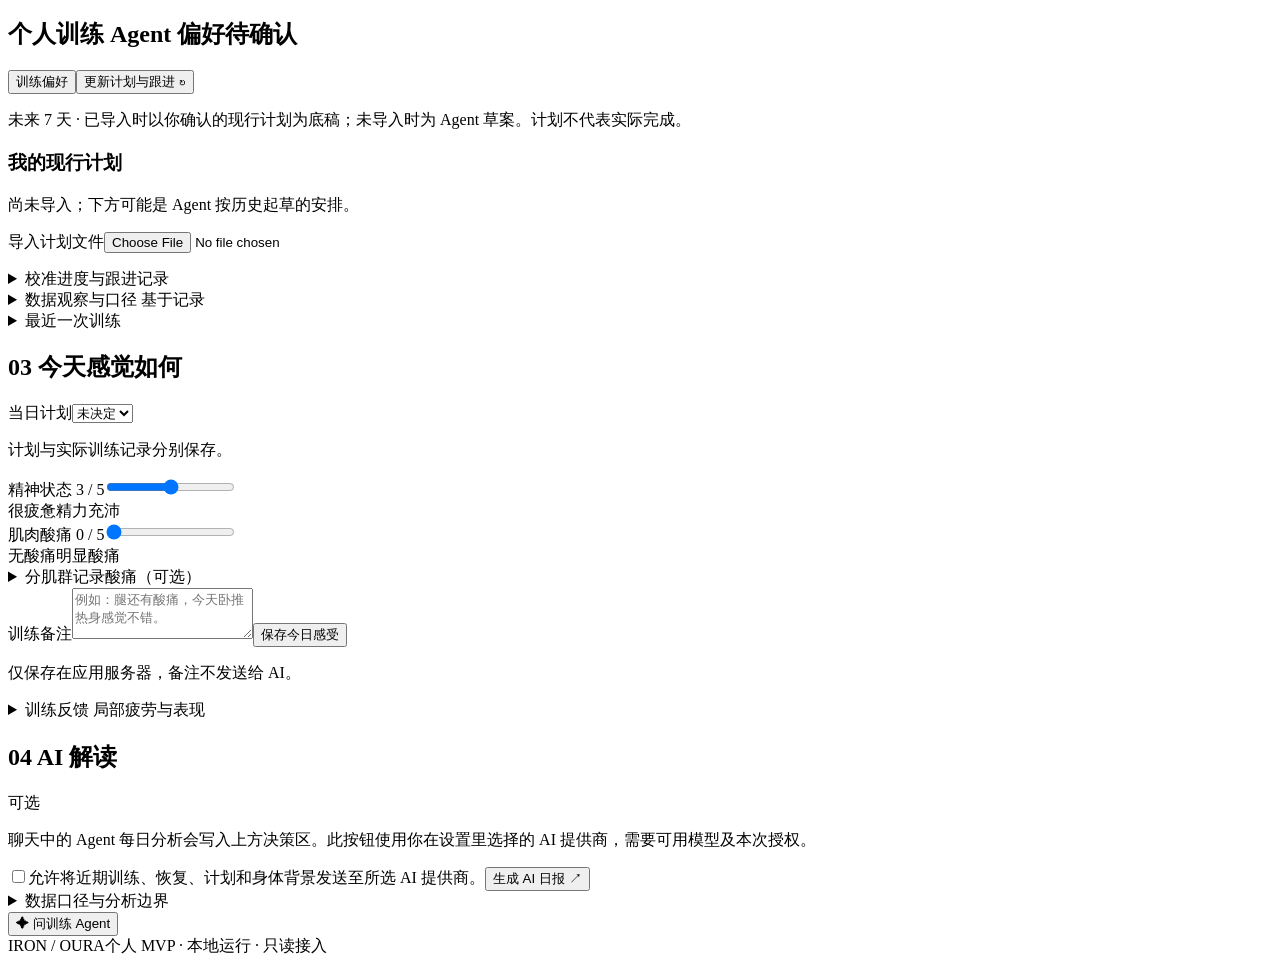
==== commit 64dfc998: "Import confirmed source programs with exact sets and explicit whole-cycle shifts" ====
--- a/static/index.html
+++ b/static/index.html
@@ -1,6 +1,6 @@
 <!doctype html>
 <html lang="zh-CN">
-<head><meta charset="utf-8"><meta name="viewport" content="width=device-width,initial-scale=1"><meta name="iron-token" content="__NONCE__"><title>IRON / OURA · 训练与恢复</title><link rel="stylesheet" href="/style.css"><link rel="manifest" href="/manifest.webmanifest"><link rel="apple-touch-icon" href="/icon-192.png"><meta name="theme-color" content="#3e543b"><meta name="apple-mobile-web-app-capable" content="yes"><script src="/api.js" defer></script><script src="/app.js" defer></script><script src="/push.js" defer></script><script src="/auth.js" defer></script></head>
+<head><meta charset="utf-8"><meta name="viewport" content="width=device-width,initial-scale=1"><meta name="iron-token" content="__NONCE__"><title>IRON / OURA · 训练与恢复</title><link rel="stylesheet" href="/style.css"><link rel="manifest" href="/manifest.webmanifest"><link rel="apple-touch-icon" href="/icon-192.png"><meta name="theme-color" content="#3e543b"><meta name="apple-mobile-web-app-capable" content="yes"><script src="/api.js" defer></script><script src="/app.js" defer></script><script src="/push.js" defer></script><script src="/auth.js" defer></script><script src="/program.js" defer></script></head>
 <body>
 <header><a class="brand" href="/">IRON <span>/</span> OURA<small>你的训练，有迹可循。</small></a><button class="ghost" id="settings-button">连接与设置 ↗</button></header>
 <main>
@@ -11,7 +11,7 @@
 <section class="panel decision-panel" id="decision-panel" data-tone="neutral" aria-label="AI 今日决策"><div class="section-heading"><p class="eyebrow">TODAY’S CALL · AI 今日建议</p><span class="pill" id="decision-verdict">等待分析</span></div><div class="decision-layout"><div class="decision-main"><p class="decision-signal" id="decision-signal" role="status">等数据齐了再说</p><p class="decision-english" id="decision-english">WAIT FOR INSIGHT</p><h2 id="decision-headline"></h2><p id="decision-rationale"></p><p id="decision-meta" class="decision-meta"></p></div><div class="decision-side"><p class="mini-label">关键线索</p><div id="decision-clues"></div><p class="mini-label">下一步</p><p id="decision-next"></p></div></div><details class="decision-more"><summary>为什么这样建议？查看完整分析</summary><p id="decision-full-rationale"></p><ul id="decision-evidence"></ul><h3>不同状态，怎么选</h3><div id="decision-options"></div><div id="decision-details"></div></details><div class="decision-footer"><span>颜色表示当日建议，不是恢复率或训练许可</span><button id="chat-open-inline" class="ghost" type="button">问问 Agent ↗</button><a href="#ai-consent">重新分析 ↗</a><button id="decision-apply" type="button" hidden>提交保守修订，待核对</button></div></section>
 <section class="metrics" aria-label="恢复指标"><article><p>主睡眠 <span>HOURS</span></p><strong id="sleep">—</strong><small id="sleep-baseline">等待 Oura 数据</small></article><article><p>夜间 HRV <span>MS</span></p><strong id="hrv">—</strong><small id="hrv-baseline">等待 Oura 数据</small></article><article><p>夜间最低心率 <span>BPM</span></p><strong id="rhr">—</strong><small id="rhr-baseline">等待 Oura 数据</small></article><article class="dark"><p>近 7 天正式组 <span>SETS</span></p><strong id="sets">—</strong><small id="week-meta">已完成 · 不含热身</small></article></section>
 <div class="visual-grid"><section class="panel muscle-panel"><div class="section-heading"><h2>肌群负荷 <span class="pill">实验模型</span></h2><button id="muscle-edit" class="ghost" type="button">校准动作归属 ↗</button></div><p class="muted">条越长，记录的训练量越多。历史周量只是比较参考，不是建议目标。</p><div class="load-chart-heading"><div><p class="mini-label">近 7 天 vs 前 7 天</p><p class="chart-subtitle" id="load-coverage"></p></div><div class="chart-legend"><span><i class="legend-direct"></i>主练组</span><span><i class="legend-indirect"></i>间接当量</span><span><i class="legend-previous"></i>前 7 天</span><span><i class="legend-marker"></i>历史周量</span></div></div><div id="load-chart" class="load-chart" role="group" aria-label="肌群训练量条形图"></div><p id="load-summary" class="chart-note"></p><details class="load-all"><summary>查看全部肌群、精确组数与模型设置</summary><div class="muscle-controls"><label for="half-life">衰减半衰期假设</label><select id="half-life"><option value="1">1 天</option><option value="2">2 天（默认）</option><option value="3">3 天</option><option value="4">4 天</option></select><button type="button" id="save-half-life" class="ghost">保存假设</button><small>改变假设会重算估计，不代表改变身体恢复速度。</small></div><div class="table-scroll"><table class="muscle-table"><caption class="sr-only">按肌群的近七天训练量、间接组当量和残余负荷区间</caption><thead><tr><th scope="col">肌群</th><th scope="col">主练组<br>近7天</th><th scope="col">间接当量<br>近7天</th><th scope="col">总当量<br>前7天 → 近7天</th><th scope="col">历史周量<br>参考当量</th><th scope="col">残余负荷<br>估计区间</th><th scope="col">最近训练</th><th scope="col">酸痛<br>0–5</th><th scope="col">个体模型</th></tr></thead><tbody id="muscle-rows"></tbody></table></div></details><ul id="muscle-alerts" class="footnote"></ul><p id="muscle-focus" class="focus"></p><details class="method"><summary>公式、动作归类与研究边界</summary><p id="muscle-method"></p><p id="muscle-counts"></p><p>力量、辅助／控制和活动度是默认分类；弹力带或自重动作如果实际作为高努力力量训练，请在「校准动作归属」中调整。未识别动作不猜测肌群，主练和间接当量不应跨肌群求和。</p></details></section><section class="panel recovery-trends"><div class="section-heading"><h2>恢复趋势</h2><small>7 天 vs 此前 7 天</small></div><div id="recovery-trends"></div><p class="footnote">每段至少 3 晚才展示中位数；趋势不用于推断训练因果或肌肉恢复程度。</p></section></div><details class="panel health-panel"><summary>身体背景 <span>strain · 周期 · 症状，查看或更新</span></summary><p class="muted">Oura 数值自动读取；当前接口未提供周期阶段和 Symptom Radar 等级。以下由你确认，未知不会当作正常，也不会仅凭周期安排停练。</p><p id="health-history" class="muted"></p><form id="health-form"><label for="health-strain">当日 Oura strain（用户报告）</label><select id="health-strain"><option value="unknown">未知／未核对</option><option value="none">No signs</option><option value="minor">Minor signs</option><option value="major">Major signs</option></select><label for="health-cycle">当日周期背景</label><select id="health-cycle"><option value="unknown">未知／不填写</option><option value="menstrual">经期</option><option value="recently_ended">经期刚结束</option><option value="premenstrual">经前</option><option value="other">其他阶段</option></select><label for="health-symptoms">当日症状／感觉（未填不等于没有）</label><textarea id="health-symptoms" maxlength="1000"></textarea><button type="submit">保存身体背景</button></form></details>
-<section class="panel agent-panel"><div class="section-heading"><h2>个人训练 Agent <span class="pill" id="coach-profile-state">偏好待确认</span></h2><div class="agent-actions"><button id="coach-profile-open" class="ghost" type="button">训练偏好</button><button id="coach-run" type="button">更新计划与跟进 ↻</button></div></div><p class="muted">未来 7 天 · Agent 根据历史记录和偏好起草，未读取训记个人模版。点开核对后再接受；草案不等于已完成。</p><div id="coach-plans" class="coach-plans"></div><details class="method"><summary>校准进度与跟进记录</summary><div id="coach-calibration"></div><div id="coach-followup"></div><div id="coach-events"></div><p>校准预测的是你报告的局部疲劳。至少 10 个不同日期反馈、3 次相关训练、相关组 RPE 覆盖一半，且候选在留出反馈中改善，才会更新参数；尚非经过验证的生理疲劳测量。</p></details></section><div class="columns"><div class="left-column">
+<section class="panel agent-panel"><div class="section-heading"><h2>个人训练 Agent <span class="pill" id="coach-profile-state">偏好待确认</span></h2><div class="agent-actions"><button id="coach-profile-open" class="ghost" type="button">训练偏好</button><button id="coach-run" type="button">更新计划与跟进 ↻</button></div></div><p class="muted">未来 7 天 · 已导入时以你确认的现行计划为底稿；未导入时为 Agent 草案。计划不代表实际完成。</p><section class="source-program" aria-label="现行计划导入"><h3>我的现行计划</h3><p id="program-source" class="footnote">尚未导入；下方可能是 Agent 按历史起草的安排。</p><label class="ghost program-upload">导入计划文件<input type="file" id="program-file" accept="application/json,.json"></label><div id="program-preview"></div><div id="program-confirm-box" hidden><label><input id="program-confirm" type="checkbox">我已核对动作、逐组次数和排期；重量仅作历史参考。启用后替换该起点之后尚未完成的网页安排，旧版存档，已完成记录保留</label><button id="program-activate" type="button">确认作为现行计划</button></div><div id="program-shift-box" hidden><label for="program-shift-date">需要核对的训练日期</label><input id="program-shift-date" type="date"><p class="footnote">只有你确认该日训练没完成时才顺延。未同步、没有日志或部分匹配都不会自动当作没练；操作不会修改训记。</p><label><input id="program-unfinished" type="checkbox">我确认这天训练没完成，后续训练和休息日都往后移一天</label><button id="program-shift" type="button" class="ghost">确认整体顺延一天</button></div><p id="program-status" class="footnote" role="status"></p></section><div id="coach-plans" class="coach-plans"></div><details class="method"><summary>校准进度与跟进记录</summary><div id="coach-calibration"></div><div id="coach-followup"></div><div id="coach-events"></div><p>校准预测的是你报告的局部疲劳。至少 10 个不同日期反馈、3 次相关训练、相关组 RPE 覆盖一半，且候选在留出反馈中改善，才会更新参数；尚非经过验证的生理疲劳测量。</p></details></section><div class="columns"><div class="left-column">
 <details class="panel brief"><summary>数据观察与口径 <span class="pill" id="report-mode">基于记录</span></summary><ul id="observations"></ul><div class="focus"><p>一个关注点</p><div id="focus"></div></div></details>
 <details class="panel training-history"><summary><span id="training-heading">最近一次训练</span><small id="last-date"></small></summary><div id="training" class="training"></div><details class="comparison"><summary>与上次同动作比较</summary><div id="comparisons"></div></details><p class="footnote">重量统一换算为 kg；自重动作未填负重时只计组数。递减组的子组单独计数。次数比较取相同负重下的最佳已完成组，未控制 RPE、动作顺序或器械差异。</p></details>
 </div><div class="right-column">
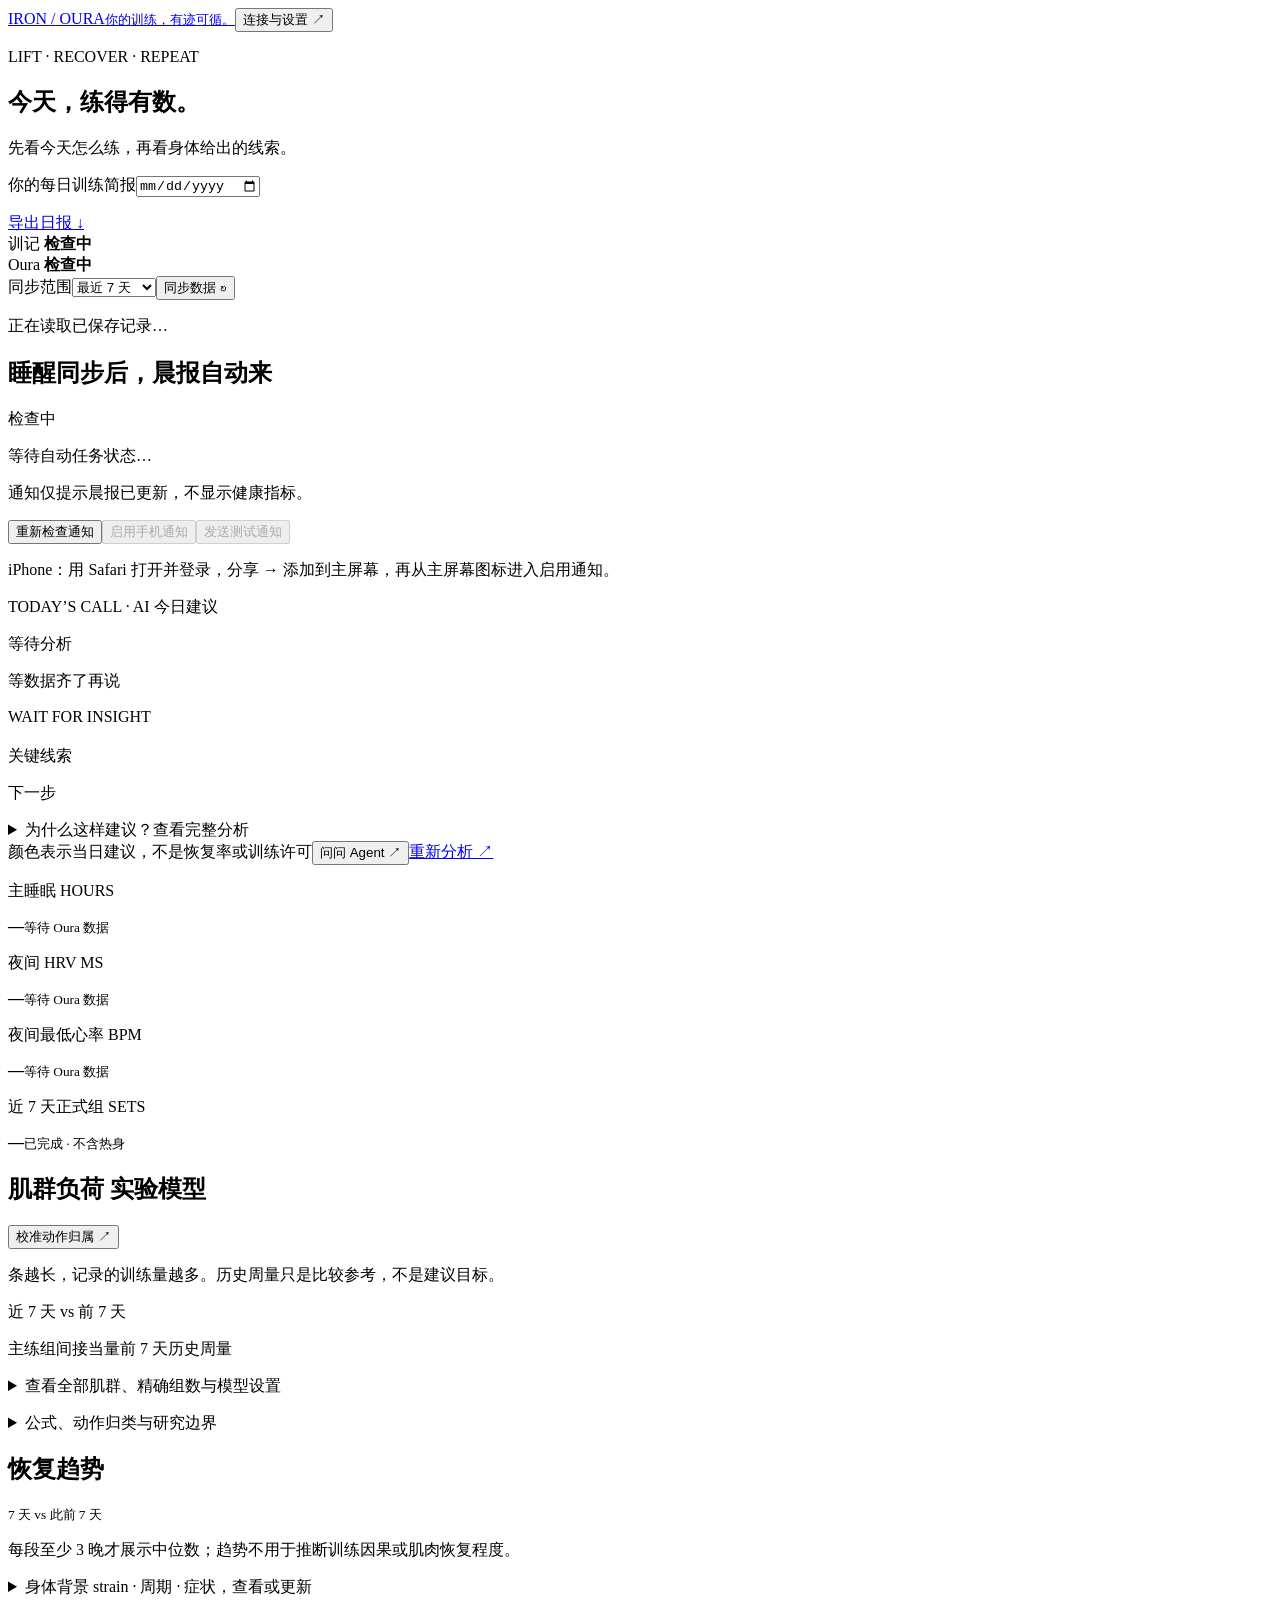
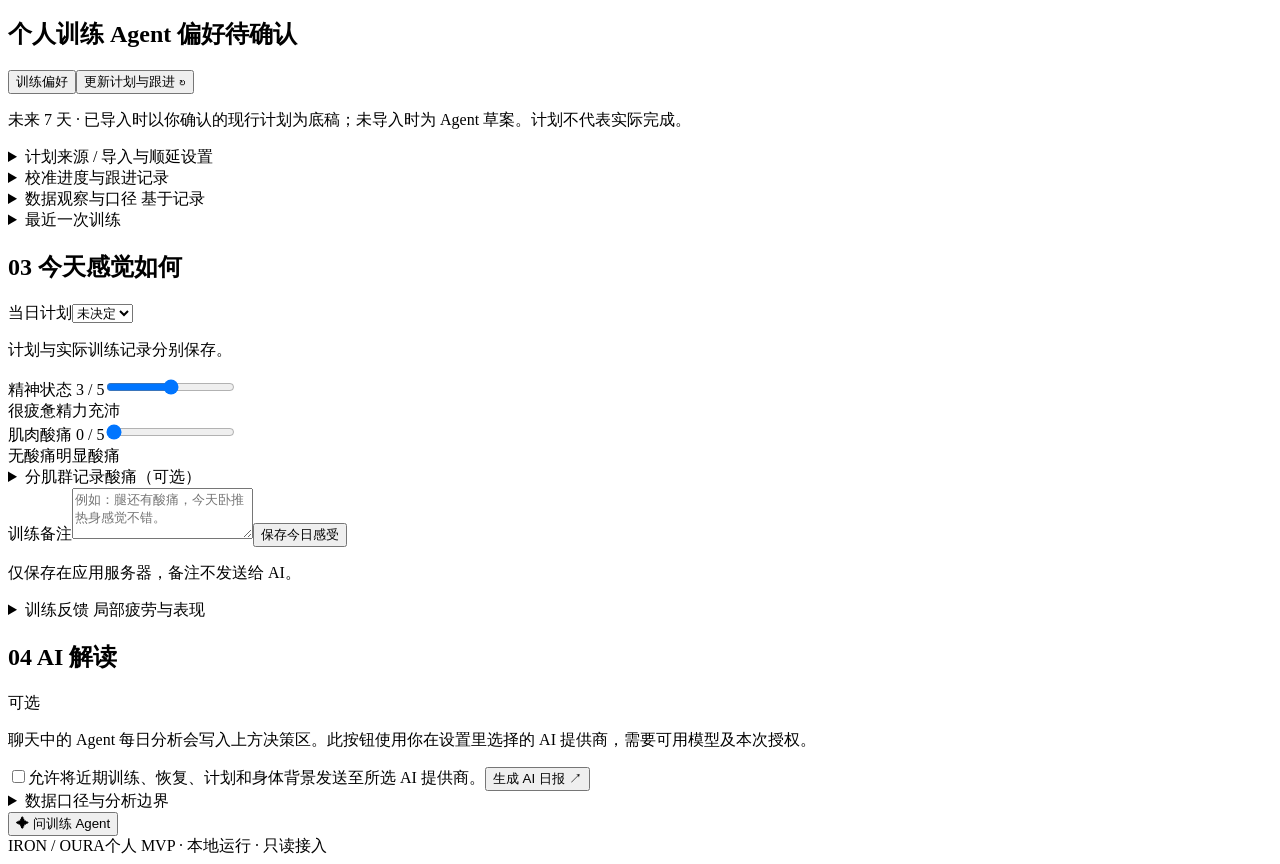
==== commit cf54a426: "Replace overflowing plan cards with clear day-by-day prescription comparisons" ====
--- a/static/index.html
+++ b/static/index.html
@@ -1,6 +1,6 @@
 <!doctype html>
 <html lang="zh-CN">
-<head><meta charset="utf-8"><meta name="viewport" content="width=device-width,initial-scale=1"><meta name="iron-token" content="__NONCE__"><title>IRON / OURA · 训练与恢复</title><link rel="stylesheet" href="/style.css"><link rel="manifest" href="/manifest.webmanifest"><link rel="apple-touch-icon" href="/icon-192.png"><meta name="theme-color" content="#3e543b"><meta name="apple-mobile-web-app-capable" content="yes"><script src="/api.js" defer></script><script src="/app.js" defer></script><script src="/push.js" defer></script><script src="/auth.js" defer></script><script src="/program.js" defer></script></head>
+<head><meta charset="utf-8"><meta name="viewport" content="width=device-width,initial-scale=1"><meta name="iron-token" content="__NONCE__"><title>IRON / OURA · 训练与恢复</title><link rel="stylesheet" href="/style.css"><link rel="manifest" href="/manifest.webmanifest"><link rel="apple-touch-icon" href="/icon-192.png"><meta name="theme-color" content="#3e543b"><meta name="apple-mobile-web-app-capable" content="yes"><script src="/api.js" defer></script><script src="/plans.js" defer></script><script src="/app.js" defer></script><script src="/push.js" defer></script><script src="/auth.js" defer></script><script src="/program.js" defer></script></head>
 <body>
 <header><a class="brand" href="/">IRON <span>/</span> OURA<small>你的训练，有迹可循。</small></a><button class="ghost" id="settings-button">连接与设置 ↗</button></header>
 <main>
@@ -11,7 +11,7 @@
 <section class="panel decision-panel" id="decision-panel" data-tone="neutral" aria-label="AI 今日决策"><div class="section-heading"><p class="eyebrow">TODAY’S CALL · AI 今日建议</p><span class="pill" id="decision-verdict">等待分析</span></div><div class="decision-layout"><div class="decision-main"><p class="decision-signal" id="decision-signal" role="status">等数据齐了再说</p><p class="decision-english" id="decision-english">WAIT FOR INSIGHT</p><h2 id="decision-headline"></h2><p id="decision-rationale"></p><p id="decision-meta" class="decision-meta"></p></div><div class="decision-side"><p class="mini-label">关键线索</p><div id="decision-clues"></div><p class="mini-label">下一步</p><p id="decision-next"></p></div></div><details class="decision-more"><summary>为什么这样建议？查看完整分析</summary><p id="decision-full-rationale"></p><ul id="decision-evidence"></ul><h3>不同状态，怎么选</h3><div id="decision-options"></div><div id="decision-details"></div></details><div class="decision-footer"><span>颜色表示当日建议，不是恢复率或训练许可</span><button id="chat-open-inline" class="ghost" type="button">问问 Agent ↗</button><a href="#ai-consent">重新分析 ↗</a><button id="decision-apply" type="button" hidden>提交保守修订，待核对</button></div></section>
 <section class="metrics" aria-label="恢复指标"><article><p>主睡眠 <span>HOURS</span></p><strong id="sleep">—</strong><small id="sleep-baseline">等待 Oura 数据</small></article><article><p>夜间 HRV <span>MS</span></p><strong id="hrv">—</strong><small id="hrv-baseline">等待 Oura 数据</small></article><article><p>夜间最低心率 <span>BPM</span></p><strong id="rhr">—</strong><small id="rhr-baseline">等待 Oura 数据</small></article><article class="dark"><p>近 7 天正式组 <span>SETS</span></p><strong id="sets">—</strong><small id="week-meta">已完成 · 不含热身</small></article></section>
 <div class="visual-grid"><section class="panel muscle-panel"><div class="section-heading"><h2>肌群负荷 <span class="pill">实验模型</span></h2><button id="muscle-edit" class="ghost" type="button">校准动作归属 ↗</button></div><p class="muted">条越长，记录的训练量越多。历史周量只是比较参考，不是建议目标。</p><div class="load-chart-heading"><div><p class="mini-label">近 7 天 vs 前 7 天</p><p class="chart-subtitle" id="load-coverage"></p></div><div class="chart-legend"><span><i class="legend-direct"></i>主练组</span><span><i class="legend-indirect"></i>间接当量</span><span><i class="legend-previous"></i>前 7 天</span><span><i class="legend-marker"></i>历史周量</span></div></div><div id="load-chart" class="load-chart" role="group" aria-label="肌群训练量条形图"></div><p id="load-summary" class="chart-note"></p><details class="load-all"><summary>查看全部肌群、精确组数与模型设置</summary><div class="muscle-controls"><label for="half-life">衰减半衰期假设</label><select id="half-life"><option value="1">1 天</option><option value="2">2 天（默认）</option><option value="3">3 天</option><option value="4">4 天</option></select><button type="button" id="save-half-life" class="ghost">保存假设</button><small>改变假设会重算估计，不代表改变身体恢复速度。</small></div><div class="table-scroll"><table class="muscle-table"><caption class="sr-only">按肌群的近七天训练量、间接组当量和残余负荷区间</caption><thead><tr><th scope="col">肌群</th><th scope="col">主练组<br>近7天</th><th scope="col">间接当量<br>近7天</th><th scope="col">总当量<br>前7天 → 近7天</th><th scope="col">历史周量<br>参考当量</th><th scope="col">残余负荷<br>估计区间</th><th scope="col">最近训练</th><th scope="col">酸痛<br>0–5</th><th scope="col">个体模型</th></tr></thead><tbody id="muscle-rows"></tbody></table></div></details><ul id="muscle-alerts" class="footnote"></ul><p id="muscle-focus" class="focus"></p><details class="method"><summary>公式、动作归类与研究边界</summary><p id="muscle-method"></p><p id="muscle-counts"></p><p>力量、辅助／控制和活动度是默认分类；弹力带或自重动作如果实际作为高努力力量训练，请在「校准动作归属」中调整。未识别动作不猜测肌群，主练和间接当量不应跨肌群求和。</p></details></section><section class="panel recovery-trends"><div class="section-heading"><h2>恢复趋势</h2><small>7 天 vs 此前 7 天</small></div><div id="recovery-trends"></div><p class="footnote">每段至少 3 晚才展示中位数；趋势不用于推断训练因果或肌肉恢复程度。</p></section></div><details class="panel health-panel"><summary>身体背景 <span>strain · 周期 · 症状，查看或更新</span></summary><p class="muted">Oura 数值自动读取；当前接口未提供周期阶段和 Symptom Radar 等级。以下由你确认，未知不会当作正常，也不会仅凭周期安排停练。</p><p id="health-history" class="muted"></p><form id="health-form"><label for="health-strain">当日 Oura strain（用户报告）</label><select id="health-strain"><option value="unknown">未知／未核对</option><option value="none">No signs</option><option value="minor">Minor signs</option><option value="major">Major signs</option></select><label for="health-cycle">当日周期背景</label><select id="health-cycle"><option value="unknown">未知／不填写</option><option value="menstrual">经期</option><option value="recently_ended">经期刚结束</option><option value="premenstrual">经前</option><option value="other">其他阶段</option></select><label for="health-symptoms">当日症状／感觉（未填不等于没有）</label><textarea id="health-symptoms" maxlength="1000"></textarea><button type="submit">保存身体背景</button></form></details>
-<section class="panel agent-panel"><div class="section-heading"><h2>个人训练 Agent <span class="pill" id="coach-profile-state">偏好待确认</span></h2><div class="agent-actions"><button id="coach-profile-open" class="ghost" type="button">训练偏好</button><button id="coach-run" type="button">更新计划与跟进 ↻</button></div></div><p class="muted">未来 7 天 · 已导入时以你确认的现行计划为底稿；未导入时为 Agent 草案。计划不代表实际完成。</p><section class="source-program" aria-label="现行计划导入"><h3>我的现行计划</h3><p id="program-source" class="footnote">尚未导入；下方可能是 Agent 按历史起草的安排。</p><label class="ghost program-upload">导入计划文件<input type="file" id="program-file" accept="application/json,.json"></label><div id="program-preview"></div><div id="program-confirm-box" hidden><label><input id="program-confirm" type="checkbox">我已核对动作、逐组次数和排期；重量仅作历史参考。启用后替换该起点之后尚未完成的网页安排，旧版存档，已完成记录保留</label><button id="program-activate" type="button">确认作为现行计划</button></div><div id="program-shift-box" hidden><label for="program-shift-date">需要核对的训练日期</label><input id="program-shift-date" type="date"><p class="footnote">只有你确认该日训练没完成时才顺延。未同步、没有日志或部分匹配都不会自动当作没练；操作不会修改训记。</p><label><input id="program-unfinished" type="checkbox">我确认这天训练没完成，后续训练和休息日都往后移一天</label><button id="program-shift" type="button" class="ghost">确认整体顺延一天</button></div><p id="program-status" class="footnote" role="status"></p></section><div id="coach-plans" class="coach-plans"></div><details class="method"><summary>校准进度与跟进记录</summary><div id="coach-calibration"></div><div id="coach-followup"></div><div id="coach-events"></div><p>校准预测的是你报告的局部疲劳。至少 10 个不同日期反馈、3 次相关训练、相关组 RPE 覆盖一半，且候选在留出反馈中改善，才会更新参数；尚非经过验证的生理疲劳测量。</p></details></section><div class="columns"><div class="left-column">
+<section class="panel agent-panel"><div class="section-heading"><h2>个人训练 Agent <span class="pill" id="coach-profile-state">偏好待确认</span></h2><div class="agent-actions"><button id="coach-profile-open" class="ghost" type="button">训练偏好</button><button id="coach-run" type="button">更新计划与跟进 ↻</button></div></div><p class="muted">未来 7 天 · 已导入时以你确认的现行计划为底稿；未导入时为 Agent 草案。计划不代表实际完成。</p><details class="source-program" aria-label="现行计划导入"><summary>计划来源 / 导入与顺延设置</summary><p id="program-source" class="footnote">尚未导入；下方可能是 Agent 按历史起草的安排。</p><label class="ghost program-upload">导入计划文件<input type="file" id="program-file" accept="application/json,.json"></label><div id="program-preview"></div><div id="program-confirm-box" hidden><label><input id="program-confirm" type="checkbox">我已核对动作、逐组次数和排期；重量仅作历史参考。启用后替换该起点之后尚未完成的网页安排，旧版存档，已完成记录保留</label><button id="program-activate" type="button">确认作为现行计划</button></div><div id="program-shift-box" hidden><label for="program-shift-date">需要核对的训练日期</label><input id="program-shift-date" type="date"><p class="footnote">只有你确认该日训练没完成时才顺延。未同步、没有日志或部分匹配都不会自动当作没练；操作不会修改训记。</p><label><input id="program-unfinished" type="checkbox">我确认这天训练没完成，后续训练和休息日都往后移一天</label><button id="program-shift" type="button" class="ghost">确认整体顺延一天</button></div><p id="program-status" class="footnote" role="status"></p></details><div id="coach-plans" class="coach-plans"></div><details class="method"><summary>校准进度与跟进记录</summary><div id="coach-calibration"></div><div id="coach-followup"></div><div id="coach-events"></div><p>校准预测的是你报告的局部疲劳。至少 10 个不同日期反馈、3 次相关训练、相关组 RPE 覆盖一半，且候选在留出反馈中改善，才会更新参数；尚非经过验证的生理疲劳测量。</p></details></section><div class="columns"><div class="left-column">
 <details class="panel brief"><summary>数据观察与口径 <span class="pill" id="report-mode">基于记录</span></summary><ul id="observations"></ul><div class="focus"><p>一个关注点</p><div id="focus"></div></div></details>
 <details class="panel training-history"><summary><span id="training-heading">最近一次训练</span><small id="last-date"></small></summary><div id="training" class="training"></div><details class="comparison"><summary>与上次同动作比较</summary><div id="comparisons"></div></details><p class="footnote">重量统一换算为 kg；自重动作未填负重时只计组数。递减组的子组单独计数。次数比较取相同负重下的最佳已完成组，未控制 RPE、动作顺序或器械差异。</p></details>
 </div><div class="right-column">
